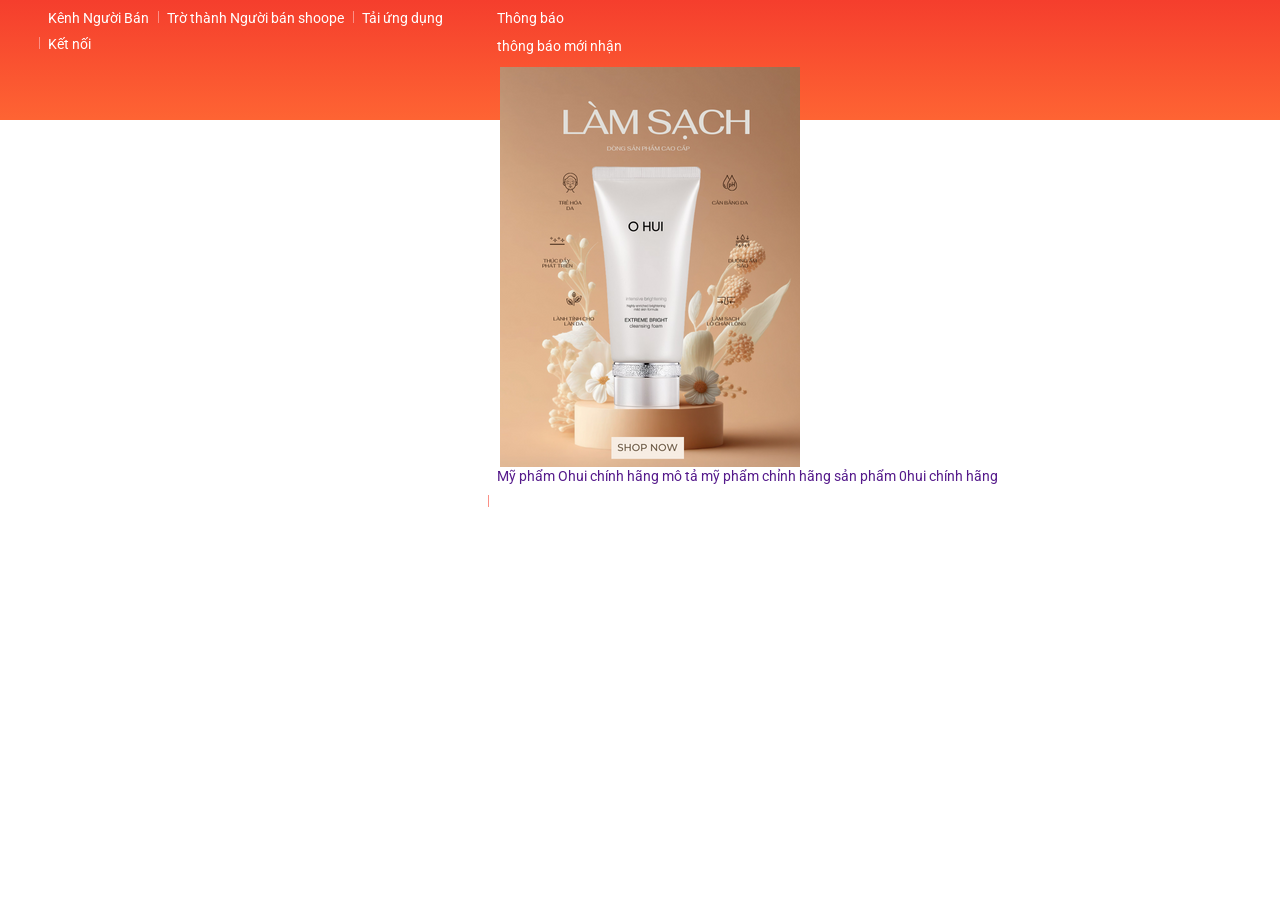
==== index.html @ ed61ae5f "first commit" ====
<!DOCTYPE html>
<html lang="en">

<head>
    <meta charset="UTF-8">
    <meta name="viewport" content="width=device-width, initial-scale=1.0">
    <title>Document</title>
    <link rel="stylesheet" href="./assets/css/reset.css">
    <link rel="stylesheet" href="./assets/css/main.css">
    <link rel="stylesheet" href="./assets/css/base.css">
    <link rel="preconnect" href="https://fonts.googleapis.com">
    <link rel="preconnect" href="https://fonts.gstatic.com" crossorigin>
    <link href="https://fonts.googleapis.com/css2?family=Roboto:wght@300;400;500;700&display=swap&subset=vietnamese"
        rel="stylesheet">

    <link rel="stylesheet" href="https://cdnjs.cloudflare.com/ajax/libs/font-awesome/7.0.1/css/all.min.css"
        integrity="sha512-2SwdPD6INVrV/lHTZbO2nodKhrnDdJK9/kg2XD1r9uGqPo1cUbujc+IYdlYdEErWNu69gVcYgdxlmVmzTWnetw=="
        crossorigin="anonymous" referrerpolicy="no-referrer" />
</head>

<body>
    <div class="app">
        <header class="header">
            <nav class="header__navbar">
                <div class="grid">
                    <ul class="header__navbar-list">
                        <li class="header__navbar-item "><a href="#" class="header__navbar-item-link
                            ">Kênh Người Bán</a></li>
                        <li class="header__navbar-item header__navbar-item--separate"><a href="#" class="header__navbar-item-link
                            ">Trờ thành Người bán shoope</a></li>
                        <li class="header__navbar-item header__navbar-item-has-qr header__navbar-item--separate">Tải ứng
                            dụng
                            <div class="header__qr">
                                <img src="./images/qr.png" alt="" class="header__qr-img">
                                <div class="header__qr-apps">
                                    <a href="" class="header__qr-link">
                                        <img src="https://deo.shopeemobile.com/shopee/shopee-pcmall-live-sg/assets/1fddd5ee3e2ead84.png"
                                            alt="">
                                    </a>
                                    <a href="" class="header__qr-link">
                                        <img src="https://deo.shopeemobile.com/shopee/shopee-pcmall-live-sg/assets/135555214a82d8e1.png"
                                            alt="">
                                    </a>
                                </div>
                            </div>
                        </li>
                        <li class="header__navbar-item header__navbar-item--separate"><span
                                class="header__navbar-title-no--pointer">Kết nối </span><a href="#"
                                class="header__navbar-icon-link"><i class="fa-brands fa-facebook"></i>
                            </a> <a href="#" class="header__navbar-icon-link"><i class="fa-brands fa-instagram"></i></a>
                        </li>
                    </ul>
                    <ul class="header__navbar-list">
                        <li class="header__navbar-item "><a href="#" class="header__navbar-item-link
                            "><i class="fa-regular fa-bell"></i>Thông báo
                                <div class="header__notify">
                                    <header class="header__notify-header">
                                        <h3>thông báo mới nhận</h3>
                                        <ul class="header__notify-list">
                                            <li class="header__notify-item">
                                                <a href="" class="header__notify-link">
                                                    <img src="./images/ohui.webp" alt="" class="header__notify-img">
                                                    <div class="header__nootify-info">
                                                        <span class="header__notify-name">Mỹ phẩm Ohui chính hãng</span>
                                                        <span class="header__notify-descrition">mô tả mỹ phẩm chỉnh hãng
                                                            sản phẩm 0hui chính hãng</span>
                                                    </div>
                                                </a>
                                            </li>
                                        </ul>
                                    </header>
                                </div>
                            </a></li>
                        <li class="header__navbar-item "><a href="#" class="header__navbar-item-link
                            "><i class="fa-regular fa-circle-question"></i>Hỗ trợ</a></li>
                        <li class="header__navbar-item "><a href="#" class="header__navbar-item-link
                            "><i class="fa-solid fa-globe"></i>Tiếng Việt</a></li>
                        <li class="header__navbar-item "><a href="#" class="header__navbar-item-link header__navbar-item-bold
                            ">Đăng kí</a></li>
                        <li class="header__navbar-item header__navbar-item--separate "><a href="#" class="header__navbar-item-link header__navbar-item-bold
                            ">Đăng nhập</a></li>

                    </ul>
                </div>
            </nav>
        </header>
        <div class="container"></div>
        <footer class="footer"></footer>
    </div>
</body>

</html>
---- assets/css/main.css ----
.header {
    height: 120px;
    background-image: linear-gradient(0, #fe6433, #f53e2d);
}
.header__navbar .grid {
    display: flex;
    justify-content: space-between;
}
.header__navbar-item {
    margin: 1.125rem 8px 0;
    position: relative;
}
.header__navbar-item,
.header__navbar-item-link {
    display: inline-block;
    font-size: 1.4rem;
    color: var(--white-color);
}
.header__navbar-icon-link .header__navbar-item .header__navbar-icon-link {
    display: flex;
    justify-content: center;
}
.header__navbar-item:hover,
.header__navbar-item-link:hover,
.header__navbar-icon-link {
    color: rgba(255, 255, 255, 0.7);
    cursor: pointer;
}
.header__navbar-item-bold {
    font-weight: 500;
}
.header__navbar-item--separate::after {
    content: '';
    display: block;
    position: absolute;
    width: 1px;
    height: 12px;
    background-color: #fb9086;
    top: 0px;
    left: -9px;
}

.header__navbar-item .fa-brands {
    color: var(--white-color);
    margin-left: 4px;
}
.header__navbar-title-no--pointer {
    cursor: text;
    color: #fff;
}
/* header qr code */
.header__qr {
    width: 186px;
    height: 242px;
    background-color: var(--white-color);
    position: absolute;
    left: 0;
    top: 108%;
    border-radius: 2px;
    display: none;
    margin-top: 18px;
    padding: 8px;
}
.header__navbar-item-has-qr:hover .header__qr {
    display: block;
}
.header__qr::before {
    position: absolute;
    width: 100%;
    left: 0;
    top: -21px;
    height: 20px;
    content: '';
    display: block;
}
.header__qr-img {
    width: 100%;
}
.header__qr-apps {
    display: flex;
    justify-content: space-between;
}
.header__qr-link:nth-child(1) {
    margin-left: 11px;
}
.header__qr-link:nth-child(2) {
    margin-right: 11px;
}
.header__qr-apps img {
    height: 20px;
    width: 70px;
}
---- assets/css/base.css ----
:root {
    --white-color: #fff;
    --back-color: #000;
    --text-color: #333;
}
* {
    box-sizing: border-box;
}
html {
    font-size: 62.5%;
    line-height: 1.6rem;
}
body {
    font-family: 'Roboto', 'Segoe UI', 'Helvetica Neue', Arial, 'Noto Sans', system-ui, sans-serif;
}

p {
    font-size: 1.5rem;
}
.grid {
    width: 1200px;
    max-width: 100%;
    margin: 0 auto;
}
.grid__full-width {
    width: 100%;
}
.grid__row {
    display: flex;
    flex-wrap: wrap;
}
ul {
    list-style-type: none;
}
a {
    text-decoration: none;
}
@keyframes fadeIn {
    from {
        opacity: 0;
    }
    to {
        opacity: 1;
    }
}
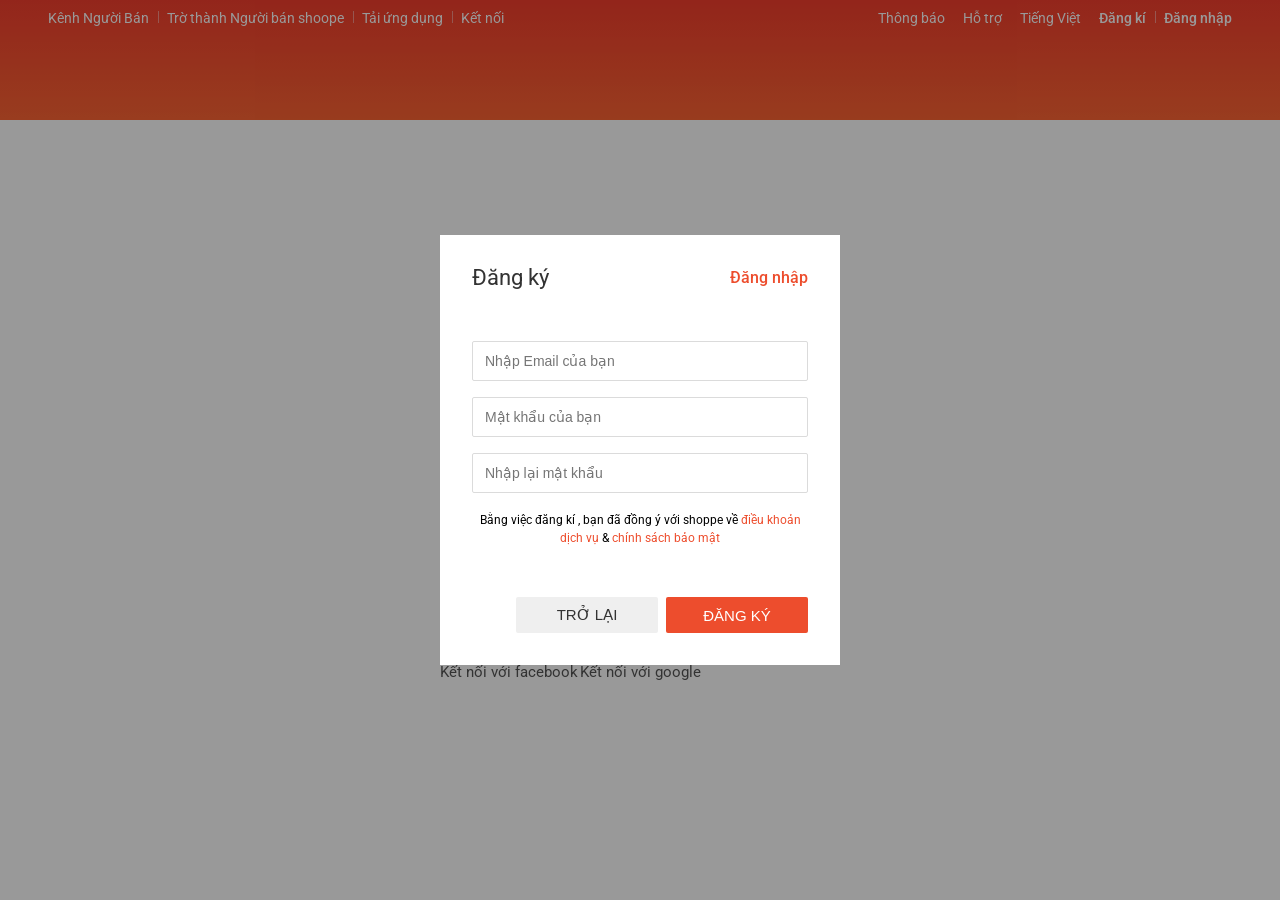
==== commit 04b24b9b: "Cập nhật form đăng ký và chỉnh lại giao diện" ====
--- a/index.html
+++ b/index.html
@@ -13,6 +13,9 @@
     <link href="https://fonts.googleapis.com/css2?family=Roboto:wght@300;400;500;700&display=swap&subset=vietnamese"
         rel="stylesheet">
 
+    <link rel="stylesheet" href="https://cdnjs.cloudflare.com/ajax/libs/font-awesome/7.0.1/css/all.min.css"
+        integrity="sha512-2SwdPD6INVrV/lHTZbO2nodKhrnDdJK9/kg2XD1r9uGqPo1cUbujc+IYdlYdEErWNu69gVcYgdxlmVmzTWnetw=="
+        crossorigin="anonymous" referrerpolicy="no-referrer" />
     <link rel="stylesheet" href="https://cdnjs.cloudflare.com/ajax/libs/font-awesome/7.0.1/css/all.min.css"
         integrity="sha512-2SwdPD6INVrV/lHTZbO2nodKhrnDdJK9/kg2XD1r9uGqPo1cUbujc+IYdlYdEErWNu69gVcYgdxlmVmzTWnetw=="
         crossorigin="anonymous" referrerpolicy="no-referrer" />
@@ -45,32 +48,79 @@
                             </div>
                         </li>
                         <li class="header__navbar-item header__navbar-item--separate"><span
-                                class="header__navbar-title-no--pointer">Kết nối </span><a href="#"
-                                class="header__navbar-icon-link"><i class="fa-brands fa-facebook"></i>
-                            </a> <a href="#" class="header__navbar-icon-link"><i class="fa-brands fa-instagram"></i></a>
+                                class="header__navbar-title-no--pointer">Kết nối </span>
+                            <a href="https://www.facebook.com/nam.duy.349611/" class="header__navbar-icon-link"
+                                target="_blank"><i class="fa-brands fa-facebook"></i></a>
+                            <a href="#" class="header__navbar-icon-link"><i class="fa-brands fa-instagram"></i></a>
                         </li>
                     </ul>
                     <ul class="header__navbar-list">
-                        <li class="header__navbar-item "><a href="#" class="header__navbar-item-link
+                        <li class="header__navbar-item header__navbar-item-clck header__navbar-item--has-notify"><a
+                                href="#" class="header__navbar-item-link
                             "><i class="fa-regular fa-bell"></i>Thông báo
                                 <div class="header__notify">
                                     <header class="header__notify-header">
                                         <h3>thông báo mới nhận</h3>
-                                        <ul class="header__notify-list">
-                                            <li class="header__notify-item">
-                                                <a href="" class="header__notify-link">
-                                                    <img src="./images/ohui.webp" alt="" class="header__notify-img">
-                                                    <div class="header__nootify-info">
-                                                        <span class="header__notify-name">Mỹ phẩm Ohui chính hãng</span>
-                                                        <span class="header__notify-descrition">mô tả mỹ phẩm chỉnh hãng
-                                                            sản phẩm 0hui chính hãng</span>
-                                                    </div>
-                                                </a>
-                                            </li>
-                                        </ul>
                                     </header>
+                                    <ul class="header__notify-list">
+                                        <li class="header__notify-item">
+                                            <a href="" class="header__notify-link">
+                                                <img src="./images/ohui.webp" alt="" class="header__notify-img">
+
+                                                <div class="header__notify-info">
+                                                    <span class="header__notify-name">xác thực chính hãng nguồn gốc các
+                                                        sản phẩm Ohui</span>
+                                                    <span class="header__notify-descrition">xác thực chính hãng nguồn
+                                                        gốc sản phẩm Ohui</span>
+                                                </div>
+                                            </a>
+                                        </li>
+                                        <li class="header__notify-item">
+                                            <a href="" class="header__notify-link">
+                                                <img src="https://muamuaonline.com/upload/deals/12622/images/0134-moc-khoa-rong-ma-vang-dragon.jpg"
+                                                    alt="" class="header__notify-img">
+
+                                                <div class="header__notify-info">
+                                                    <span class="header__notify-name">giao kiện hàng thành công
+                                                    </span>
+                                                    <span class="header__notify-descrition">móc khóa hình rồng mạ
+                                                        vàng</span>
+                                                </div>
+                                            </a>
+                                        </li>
+                                        <li class="header__notify-item">
+                                            <a href="" class="header__notify-link">
+                                                <img src="https://www.guardian.com.vn/media/catalog/product/cache/30b2b44eba57cd45fd3ef9287600968e/a/5/a57f2fd803994729abd7407b99b0bab747350a893a3edecd3e1c7e4088942eb8.jpeg"
+                                                    alt="" class="header__notify-img">
+
+                                                <div class="header__notify-info">
+                                                    <span class="header__notify-name">Sữa Tắm Hương Hoa Hồng Double Rich
+                                                        Eva'S Secret Body Shower 550G</span>
+                                                    <span class="header__notify-descrition">Phân loại: Hoa Hong
+                                                        550g</span>
+                                                </div>
+                                            </a>
+                                        </li>
+                                        <li class="header__notify-item">
+                                            <a href="" class="header__notify-link">
+                                                <img src="https://www.guardian.com.vn/media/catalog/product/cache/30b2b44eba57cd45fd3ef9287600968e/3/0/3019080.jpg"
+                                                    alt="" class="header__notify-img">
+
+                                                <div class="header__notify-info">
+                                                    <span class="header__notify-name">Sữa Tắm Bảo Vệ Khỏi Vi Khuẩn
+                                                        Lifebuoy Cám Gạo & Than Hoạt Tính 800Gr</span>
+                                                    <span class="header__notify-descrition">Phân loại: Cam Gao
+                                                        800g</span>
+                                                </div>
+                                            </a>
+                                        </li>
+                                    </ul>
+                                    <footer class="header__notify-footer">
+                                        <a href="" class="header__notify-footer-btn">Xem tất cả</a>
+                                    </footer>
                                 </div>
-                            </a></li>
+                            </a>
+                        </li>
                         <li class="header__navbar-item "><a href="#" class="header__navbar-item-link
                             "><i class="fa-regular fa-circle-question"></i>Hỗ trợ</a></li>
                         <li class="header__navbar-item "><a href="#" class="header__navbar-item-link
@@ -87,6 +137,48 @@
         <div class="container"></div>
         <footer class="footer"></footer>
     </div>
+    <!-- modal layout -->
+    <div class="modal">
+        <div class="modal__overlay"></div>
+        <div class="modal__body">
+            <!-- Authen form -->
+            <div class="auth-form">
+                <div class="auth-form__container">
+                    <div class="auth-form__header">
+                        <h3 class="auth-form__heading">Đăng ký</h3>
+                        <span class="auth-form__swith-btn">Đăng nhập</span>
+                    </div>
+                    <div class="auth-form__form">
+                        <div class="auth-form__group">
+                            <input type="text" class="auth-form__input" placeholder="Nhập Email của bạn">
+                        </div>
+                        <div class="auth-form__group">
+                            <input type="text" class="auth-form__input" placeholder="Mật khẩu của bạn">
+                        </div>
+                        <div class="auth-form__group">
+                            <input type="text" class="auth-form__input" placeholder="Nhập lại mật khẩu">
+                        </div>
+                    </div>
+                    <div class="auth-form__aside">
+                        <p class="auth-form__policy-text"> Bằng việc đăng kí , bạn đã đồng ý với shoppe về <a href=""
+                                class="auth-form__text-link">điều khoản dịch vụ </a> & <a href=""
+                                class="auth-form__text-link">chính sách bảo mật</a>
+                        <p>
+                    </div>
+                    <div class="auth-form__controls">
+                        <button class="btn auth-form__controls-back">TRỞ LẠI</button>
+                        <button class="btn btn--primary btn--disableb">ĐĂNG KÝ</button>
+                    </div>
+                </div>
+                <div class="auth-form__socials">
+                    <a href="" class="btn btn--with-icon">
+                        <i class="fa-brands fa-square-facebook"></i> Kết nối với
+                        facebook</a>
+                    <a href="" class="btn btn--with-icon"><i class="fa-brands fa-google"></i> Kết nối với google</a>
+                </div>
+            </div>
+        </div>
+    </div>
 </body>
 
 </html>
--- a/assets/css/main.css
+++ b/assets/css/main.css
@@ -60,6 +60,7 @@
     display: none;
     margin-top: 18px;
     padding: 8px;
+    animation: fadeIn ease-in 0.3s;
 }
 .header__navbar-item-has-qr:hover .header__qr {
     display: block;
@@ -90,3 +91,178 @@
     height: 20px;
     width: 70px;
 }
+/* header notification */
+.header__notify {
+    position: absolute;
+    top: 128%;
+    right: 0;
+    width: 404px;
+    background-color: var(--white-color);
+    border: 1px solid #d3d3d3;
+    transform-origin: right top;
+    display: none;
+    animation: headerNotifyGrow ease-in 0.2s;
+    margin-top: 8px;
+}
+.header__notify::before {
+    content: '';
+    border: 20px solid;
+    border-color: transparent transparent #fff transparent;
+    position: absolute;
+    right: 12px;
+    top: -30px;
+}
+.header__notify::after {
+    content: '';
+    position: absolute;
+    top: -16px;
+    left: 0;
+    width: 100%;
+    height: 20px;
+    background: transparent;
+}
+.header__navbar-item--has-notify:hover .header__notify {
+    display: block;
+}
+
+@keyframes headerNotifyGrow {
+    from {
+        opacity: 0;
+        transform: scale(0);
+    }
+    to {
+        opacity: 1;
+        transform: scale(1);
+    }
+}
+
+.header__notify-header {
+    cursor: default;
+    user-select: none;
+    height: 40px;
+    background-color: var(--white-color);
+}
+.header__notify-header h3 {
+    color: #999;
+    font-weight: 400;
+    font-size: 1.4rem;
+    line-height: 40px;
+    margin-left: 12px;
+    align-items: center;
+}
+.header__notify-list {
+    margin-top: -30px;
+    padding-left: 0;
+}
+.header__notify-item {
+    margin: 0; /* was: 10px */
+    padding: 0; /* was: 10px */
+}
+.header__notify-item:hover .header__notify-link {
+    background: #f7f7f7; /* (hoặc blue nếu bạn muốn test) */
+}
+.header__notify-link {
+    display: flex;
+    align-items: center; /* căn giữa dọc */
+    gap: 12px; /* thay cho margin-left của info */
+    padding: 10px 12px; /* spacing vào trong */
+    text-decoration: none;
+}
+/* Khi rê vào mục có notify → mở khung notify */
+.header__navbar-item--has-notify:hover .header__notify {
+    display: block;
+}
+
+.header__notify-img {
+    width: 48px;
+    height: 48px;
+    object-fit: cover;
+    display: block;
+    border-radius: 2px;
+}
+
+.header__notify-info {
+    margin-left: 12px;
+}
+.header__notify-name {
+    display: block;
+    font-size: 1.4rem;
+    color: var(--text-color);
+    font-weight: 400;
+}
+.header__notify-descrition {
+    padding-top: 12px;
+    display: block;
+    font-size: 1.2rem;
+    color: #756f8e;
+}
+.header__notify-footer {
+    display: flex;
+}
+.header__notify-footer-btn {
+    color: var(--text-color);
+    padding: 16px 0;
+    font-size: 1.4rem;
+    font-weight: 400;
+    width: 100%;
+    text-align: center;
+}
+/* authen form */
+
+.auth-form__container {
+    padding: 32px;
+}
+.auth-form__header {
+    display: flex;
+    justify-content: space-between;
+    align-items: center;
+}
+.auth-form__heading {
+    font-size: 2.2rem;
+    font-weight: 400;
+    color: var(--text-color);
+}
+.auth-form__swith-btn {
+    color: var(--primary-color);
+    font-weight: 500;
+    font-size: 1.6rem;
+    cursor: pointer;
+}
+.auth-form__form {
+    margin-top: 36px;
+}
+.auth-form__input {
+    width: 100%;
+    height: 40px;
+    margin-top: 16px;
+    padding: 0 12px;
+    font-size: 1.4rem;
+    border: 1px solid var(--border-color);
+    border-radius: 2px;
+    outline: none;
+}
+.auth-form__input:focus {
+    border-color: #777;
+}
+.auth-form__aside {
+    margin-top: 18px;
+}
+.auth-form__policy-text {
+    font-size: 1.2rem;
+    line-height: 1.8rem;
+
+    text-align: center;
+}
+.auth-form__text-link {
+    color: var(--primary-color);
+}
+.auth-form__controls {
+    margin-top: 50px;
+    display: flex;
+    justify-content: flex-end;
+}
+.auth-form__controls-back {
+    margin-right: 8px;
+}
+.auth-form__socials {
+}
--- a/assets/css/base.css
+++ b/assets/css/base.css
@@ -2,6 +2,8 @@
     --white-color: #fff;
     --back-color: #000;
     --text-color: #333;
+    --primary-color: #ed4d2d;
+    --border-color: #dbdbdb;
 }
 * {
     box-sizing: border-box;
@@ -43,3 +45,58 @@
         opacity: 1;
     }
 }
+@keyframes fadeSlide {
+    from {
+        opacity: 0;
+        transform: translateY(-10px);
+    }
+    to {
+        opacity: 1;
+        transform: translateY(0);
+    }
+}
+.modal {
+    position: fixed;
+    top: 0;
+    right: 0;
+    bottom: 0;
+    left: 0;
+    display: flex;
+}
+.modal__overlay {
+    position: absolute;
+    width: 100%;
+    width: 100%;
+    height: 100%;
+    background-color: rgba(0, 0, 0, 0.4);
+    z-index: 1;
+}
+.modal__body {
+    width: 400px;
+    height: 430px;
+    z-index: 2;
+    background-color: var(--white-color);
+    position: relative;
+    margin: auto;
+}
+/* buton style */
+.btn {
+    min-width: 142px;
+    min-height: 36px;
+    border: none;
+    border-radius: 2px;
+    font-size: 1.5rem;
+    padding: 0;
+    outline: none;
+    cursor: pointer;
+    color: var(--text-color);
+}
+.btn:hover {
+    background-color: rgba(0, 0, 0, 0.08);
+}
+.btn.btn--primary {
+    color: var(--white-color);
+    background-color: var(--primary-color);
+}
+.btn.btn--disableb:hover {
+}
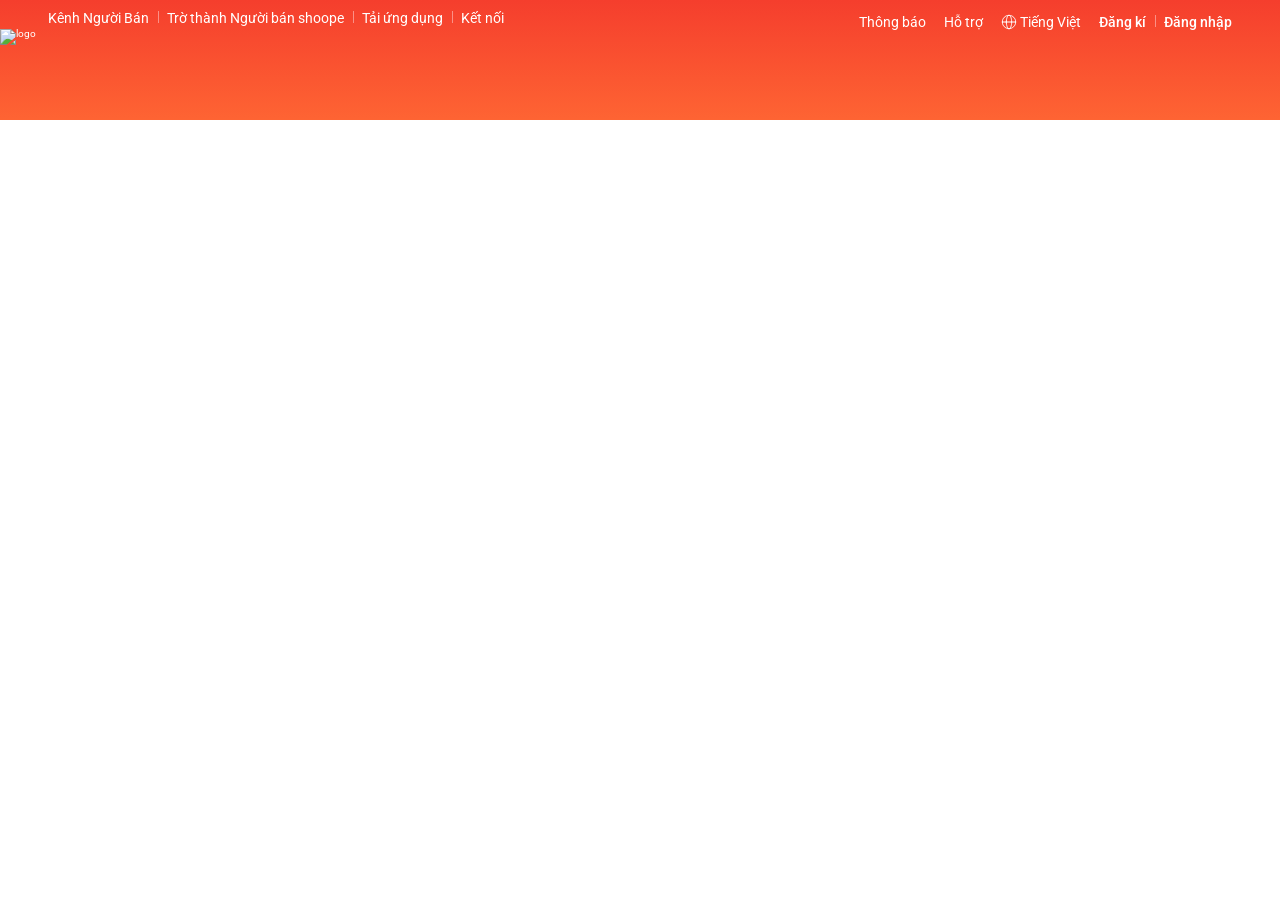
==== commit 9db68edc: "sửa đổi lần thứ 2" ====
--- a/index.html
+++ b/index.html
@@ -123,8 +123,19 @@
                         </li>
                         <li class="header__navbar-item "><a href="#" class="header__navbar-item-link
                             "><i class="fa-regular fa-circle-question"></i>Hỗ trợ</a></li>
-                        <li class="header__navbar-item "><a href="#" class="header__navbar-item-link
-                            "><i class="fa-solid fa-globe"></i>Tiếng Việt</a></li>
+                        <li class="header__navbar-item "><a href="#" class="header__navbar-item-link">
+                                <svg width="16" height="16" viewBox="0 0 16 16" fill="none"
+                                    xmlns="http://www.w3.org/2000/svg">
+                                    <path
+                                        d="M8.00065 14.6667C11.6825 14.6667 14.6673 11.6819 14.6673 8.00004C14.6673 4.31814 11.6825 1.33337 8.00065 1.33337C4.31875 1.33337 1.33398 4.31814 1.33398 8.00004C1.33398 11.6819 4.31875 14.6667 8.00065 14.6667Z"
+                                        stroke="currentColor" stroke-linecap="round" stroke-linejoin="round"></path>
+                                    <path
+                                        d="M5.33464 8.00004C5.33464 11.6819 6.52854 14.6667 8.0013 14.6667C9.47406 14.6667 10.668 11.6819 10.668 8.00004C10.668 4.31814 9.47406 1.33337 8.0013 1.33337C6.52854 1.33337 5.33464 4.31814 5.33464 8.00004Z"
+                                        stroke="currentColor" stroke-linecap="round" stroke-linejoin="round"></path>
+                                    <path d="M1.33398 8H14.6673" stroke="currentColor" stroke-linecap="round"
+                                        stroke-linejoin="round"></path>
+                                </svg>
+                                Tiếng Việt</a></li>
                         <li class="header__navbar-item "><a href="#" class="header__navbar-item-link header__navbar-item-bold
                             ">Đăng kí</a></li>
                         <li class="header__navbar-item header__navbar-item--separate "><a href="#" class="header__navbar-item-link header__navbar-item-bold
@@ -133,16 +144,27 @@
                     </ul>
                 </div>
             </nav>
+            <div class="header-with-search">
+                <div class="header__logo">
+                    <img src="https://freelogopng.com/images/all_img/1656181621shopee-logo-white.png" alt="logo"
+                        class="header__logo-img">
+
+                </div>
+                <div class="header__search">
+
+                </div>
+                <div class="header__cart"></div>
+            </div>
         </header>
         <div class="container"></div>
         <footer class="footer"></footer>
     </div>
     <!-- modal layout -->
-    <div class="modal">
+    <!-- <div class="modal">
         <div class="modal__overlay"></div>
-        <div class="modal__body">
-            <!-- Authen form -->
-            <div class="auth-form">
+        <div class="modal__body"> -->
+    <!-- Register form -->
+    <!-- <div class="auth-form">
                 <div class="auth-form__container">
                     <div class="auth-form__header">
                         <h3 class="auth-form__heading">Đăng ký</h3>
@@ -166,19 +188,62 @@
                         <p>
                     </div>
                     <div class="auth-form__controls">
-                        <button class="btn auth-form__controls-back">TRỞ LẠI</button>
-                        <button class="btn btn--primary btn--disableb">ĐĂNG KÝ</button>
+                        <button class="btn btn--size-s auth-form__controls-back btn--normal">TRỞ LẠI</button>
+                        <button class="btn btn-size-s btn--primary btn--disableb">ĐĂNG KÝ</button>
                     </div>
                 </div>
                 <div class="auth-form__socials">
-                    <a href="" class="btn btn--with-icon">
-                        <i class="fa-brands fa-square-facebook"></i> Kết nối với
-                        facebook</a>
-                    <a href="" class="btn btn--with-icon"><i class="fa-brands fa-google"></i> Kết nối với google</a>
-                </div>
-            </div>
-        </div>
-    </div>
+                    <a href="" class="auth-form__socials--facebook btn btn--with-icon">
+                        <i class="auth-form-socials-icon fa-brands fa-square-facebook"></i><span
+                            class="auth-form__socials-title">
+                            Facebook</span></a>
+                    <a href="" class="auth-form__socials--google btn btn--with-icon"><i
+                            class="auth-form-socials-icon fa-brands fa-google"></i> <span
+                            class="auth-form__socials-title">Google</span></a>
+                </div>
+            </div> -->
+    <!-- login form -->
+    <!-- <div class="auth-form">
+                <div class="auth-form__container">
+                    <div class="auth-form__header">
+                        <h3 class="auth-form__heading">Đăng nhập</h3>
+                        <span class="auth-form__swith-btn">Đăng ký</span>
+                    </div>
+                    <div class="auth-form__form">
+                        <div class="auth-form__group">
+                            <input type="text" class="auth-form__input" placeholder="Nhập Email của bạn">
+                        </div>
+                        <div class="auth-form__group">
+                            <input type="text" class="auth-form__input" placeholder="Mật khẩu của bạn">
+                        </div>
+                    </div>
+                    <div class="auth-form__aside">
+                        <div class="auth-form__help">
+                            <a href="" class="auth-form__help-link auth-form__help-forgot">Quên mật khẩu</a>
+                            <span class="auth-form__help-sparatate"></span>
+                            <a href="" class="auth-form__help-link">Cần trợ giúp ?</a>
+                        </div>
+                    </div>
+                    <div class="auth-form__controls">
+                        <button class="btn btn--size-s auth-form__controls-back btn--normal">TRỞ LẠI</button>
+                        <button class="btn btn-size-s btn--primary btn--disableb">ĐĂNG NHẬP</button>
+                    </div>
+                </div>
+                <div class="auth-form__socials">
+                    <a href="" class="auth-form__socials--sms btn btn--with-icon">
+                        <i class="fa-solid fa-comment-sms"></i><span class="auth-form__socials-title">
+                            SMS</span></a>
+                    <a href="" class="auth-form__socials--facebook btn btn--with-icon">
+                        <i class="auth-form-socials-icon fa-brands fa-facebook"></i><span
+                            class="auth-form__socials-title">
+                            Facebook</span></a>
+                    <a href="" class="auth-form__socials--google btn btn--with-icon"><i
+                            class="auth-form-socials-icon fa-brands fa-google"></i> <span
+                            class="auth-form__socials-title">Google</span></a>
+                </div>
+            </div> -->
+    <!-- </div>
+    </div> -->
 </body>
 
 </html>
--- a/assets/css/main.css
+++ b/assets/css/main.css
@@ -1,6 +1,9 @@
 .header {
     height: 120px;
     background-image: linear-gradient(0, #fe6433, #f53e2d);
+}
+.header__navbar-item-link svg {
+    transform: translateY(3px);
 }
 .header__navbar .grid {
     display: flex;
@@ -39,11 +42,11 @@
     top: 0px;
     left: -9px;
 }
-
-.header__navbar-item .fa-brands {
+.header__navbar-item-li .header__navbar-item .fa-brands {
     color: var(--white-color);
     margin-left: 4px;
 }
+
 .header__navbar-title-no--pointer {
     cursor: text;
     color: #fff;
@@ -216,6 +219,7 @@
     display: flex;
     justify-content: space-between;
     align-items: center;
+    padding: 0 12px;
 }
 .auth-form__heading {
     font-size: 2.2rem;
@@ -231,6 +235,9 @@
 .auth-form__form {
     margin-top: 36px;
 }
+.auth-form {
+    overflow: hidden;
+}
 .auth-form__input {
     width: 100%;
     height: 40px;
@@ -265,4 +272,57 @@
     margin-right: 8px;
 }
 .auth-form__socials {
-}
+    background-color: #f5f5f5;
+    padding: 12px 16px;
+    display: flex;
+    align-items: center;
+    gap: 12px;
+    justify-content: flex-start;
+}
+.auth-form-socials-icon {
+    font-size: 1.4rem;
+    margin-left: 5px;
+}
+.auth-form__socials--facebook .auth-form-socials-icon {
+    color: var(--white-color);
+}
+.auth-form__socials--facebook {
+    background-color: #3a5a98;
+    color: #fff !important;
+}
+.auth-form__socials--sms {
+    background-color: #12a50e;
+    color: var(--white-color) !important;
+}
+.auth-form__socials-title {
+    margin: 0 36px;
+}
+.auth-form__socials--google {
+    color: #666;
+    background-color: var(--white-color);
+}
+.auth-form__help {
+    display: flex;
+    justify-content: flex-end;
+}
+.auth-form__help-link {
+    font-size: 1.4rem;
+}
+.auth-form__help-sparatate {
+    display: block;
+    height: 22px;
+    margin: -4px 16px 0;
+    border-left: 1px solid var(--border-color);
+}
+.auth-form__help-link {
+    color: #939393;
+}
+.auth-form__help-forgot {
+    color: var(--primary-color);
+    font-weight: 400;
+}
+.header__logo-img {
+    width: 150px;
+    height: 50px;
+    color: var(--white-color);
+}
--- a/assets/css/base.css
+++ b/assets/css/base.css
@@ -55,6 +55,14 @@
         transform: translateY(0);
     }
 }
+@keyframes growth {
+    from {
+        transform: scale(var(--growth-form));
+    }
+    to {
+        transform: scale(var(--growth-to));
+    }
+}
 .modal {
     position: fixed;
     top: 0;
@@ -66,18 +74,22 @@
 .modal__overlay {
     position: absolute;
     width: 100%;
-    width: 100%;
     height: 100%;
     background-color: rgba(0, 0, 0, 0.4);
     z-index: 1;
+    animation: fadeIn linear 0.1s;
 }
 .modal__body {
-    width: 400px;
+    --growth-form: 0.7;
+    --growth-to: 1;
+    width: 500px;
     height: 430px;
     z-index: 2;
     background-color: var(--white-color);
     position: relative;
     margin: auto;
+    border-radius: 2px;
+    animation: growth linear 0.1s;
 }
 /* buton style */
 .btn {
@@ -86,17 +98,24 @@
     border: none;
     border-radius: 2px;
     font-size: 1.5rem;
-    padding: 0;
+    padding: 0 8px;
     outline: none;
     cursor: pointer;
     color: var(--text-color);
+    display: flex;
+    justify-content: center;
+    align-items: center;
 }
-.btn:hover {
-    background-color: rgba(0, 0, 0, 0.08);
+.btn.btn--normal:hover {
+    background-color: rgba(0, 0, 0, 0.07);
 }
 .btn.btn--primary {
     color: var(--white-color);
     background-color: var(--primary-color);
 }
-.btn.btn--disableb:hover {
+
+.btn.btn--size-s {
+    height: 32px;
+    font-size: 1.2rem;
+    padding: 0 8px;
 }
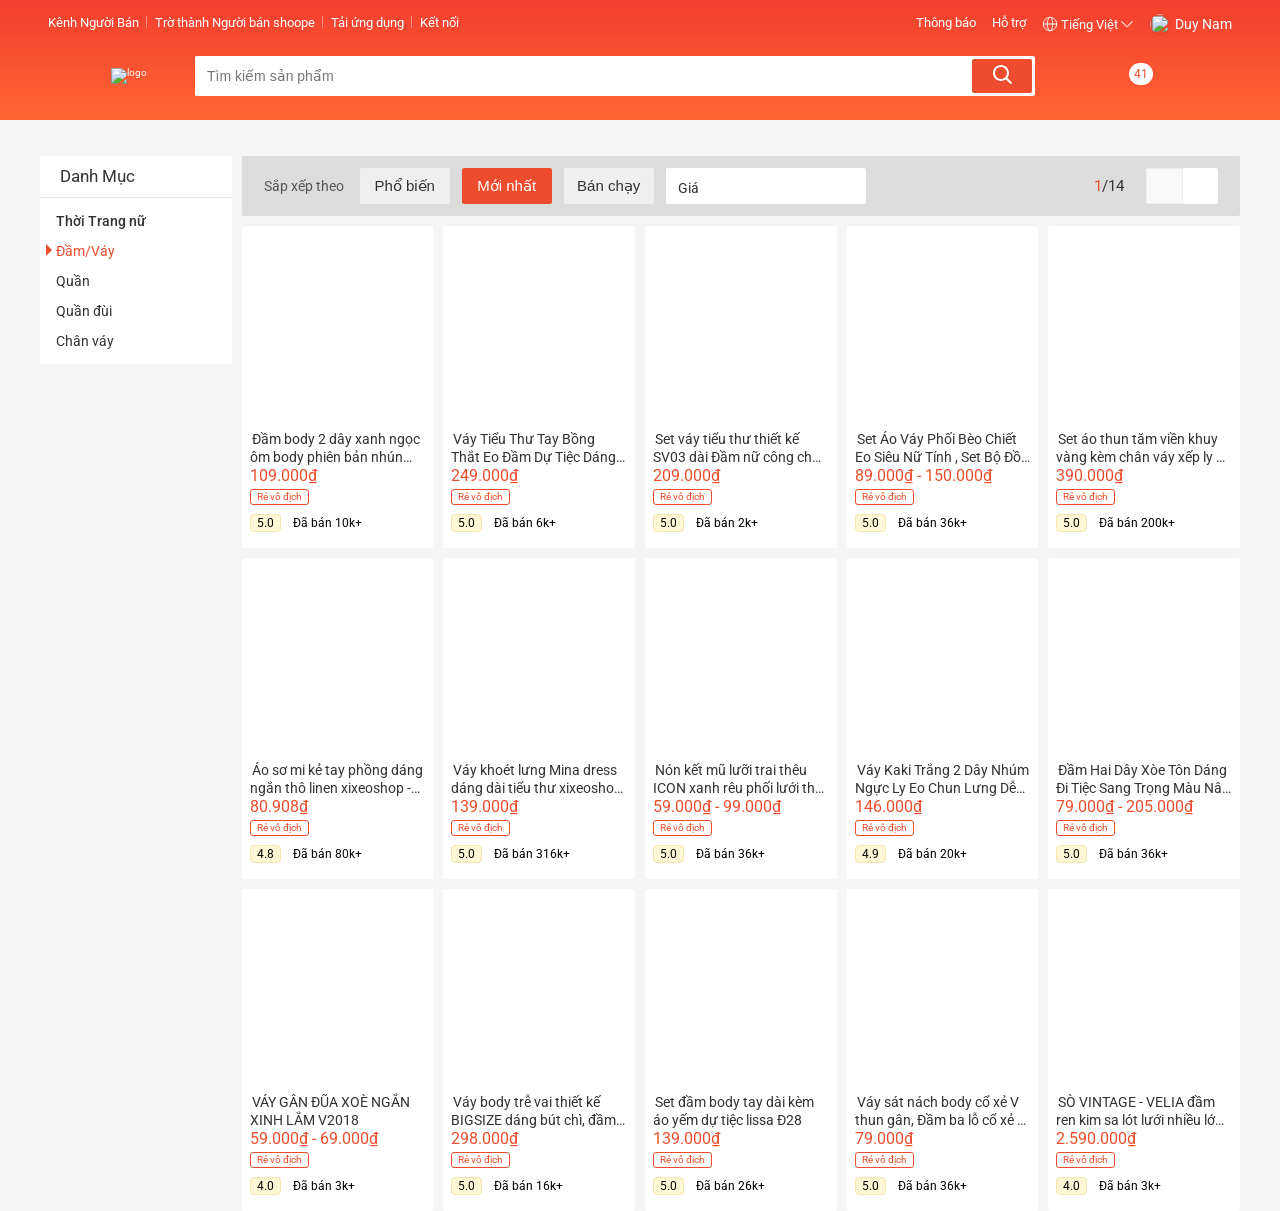
==== commit 83515bbc: "hoàn thiện pro" ====
--- a/index.html
+++ b/index.html
@@ -24,8 +24,9 @@
 <body>
     <div class="app">
         <header class="header">
-            <nav class="header__navbar">
-                <div class="grid">
+            <div class="grid">
+                <nav class="header__navbar">
+
                     <ul class="header__navbar-list">
                         <li class="header__navbar-item "><a href="#" class="header__navbar-item-link
                             ">Kênh Người Bán</a></li>
@@ -135,15 +136,43 @@
                                     <path d="M1.33398 8H14.6673" stroke="currentColor" stroke-linecap="round"
                                         stroke-linejoin="round"></path>
                                 </svg>
-                                Tiếng Việt</a></li>
-                        <li class="header__navbar-item "><a href="#" class="header__navbar-item-link header__navbar-item-bold
+                                Tiếng Việt <svg class="header__navbar-item-language" viewBox="0 0 12 12" fill="none"
+                                    width="12" height="12" color="currentColor">
+                                    <path fill-rule="evenodd" clip-rule="evenodd"
+                                        d="M6 8.146L11.146 3l.707.707-5.146 5.147a1 1 0 01-1.414 0L.146 3.707.854 3 6 8.146z"
+                                        fill="currentColor">
+                                    </path>
+                                </svg>
+                                <div class="header__navbar-notify-languages">
+                                    <ul class="header__navbar-notify-list">
+                                        <li class="header__navbar-notify-language">Tiếng Việt</li>
+                                        <li class="header__navbar-notify-language">English</li>
+                                    </ul>
+                                </div>
+                            </a></li>
+                        <!-- <li class="header__navbar-item "><a href="#" class="header__navbar-item-link header__navbar-item-bold header__navbar_icon-focus
                             ">Đăng kí</a></li>
                         <li class="header__navbar-item header__navbar-item--separate "><a href="#" class="header__navbar-item-link header__navbar-item-bold
-                            ">Đăng nhập</a></li>
-
+                            ">Đăng nhập</a></li> -->
+                        <li class="header__navbar-item header__navbar-user">
+                            <img src="https://scontent.fhan6-1.fna.fbcdn.net/v/t39.30808-1/502945701_725769663241470_6480156132719301970_n.jpg?stp=cp0_dst-jpg_s40x40_tt6&_nc_cat=102&ccb=1-7&_nc_sid=1d2534&_nc_eui2=AeG0YrFZrFtAw2nZfOUC5bRxQQKIJ9GhNy9BAogn0aE3L60B2b-P_IIf7ppwLEcctBKM51nodaNY_I_OEZLfiV1S&_nc_ohc=6Iw--0zZcLcQ7kNvwHkt8K9&_nc_oc=AdlYAdxkKcL-yahnWmtcNVupGMZYE-ZOSm4Xxh7w1tIsAej0w7XOWzl0Zb5IpAsR_EI&_nc_zt=24&_nc_ht=scontent.fhan6-1.fna&_nc_gid=MWErKF6TVJV45w1WNYCajw&oh=00_AfcYZL9vZ0MSSXnCi_RwFosIClGqfhVajLpRnZJi6ZR_zQ&oe=690A94A6"
+                                alt="" class="header__navbar-user-img">
+                            <span class="header__navbar-user-name">Duy Nam</span>
+                            <ul class="header__navbar-user-menu">
+                                <li class="header__navbar-user-item">
+                                    <a href="">Tài khoản của tôi</a>
+                                </li>
+                                <li class="header__navbar-user-item">
+                                    <a href="">Đơn mua </a>
+                                </li>
+                                <li class="header__navbar-user-item">
+                                    <a href="">Đăng xuất</a>
+                                </li>
+                            </ul>
+                        </li>
                     </ul>
-                </div>
-            </nav>
+                </nav>
+            </div>
             <div class="header-with-search">
                 <div class="header__logo">
                     <img src="https://freelogopng.com/images/all_img/1656181621shopee-logo-white.png" alt="logo"
@@ -151,12 +180,513 @@
 
                 </div>
                 <div class="header__search">
-
+                    <div class="header__search-input-wrap">
+                        <input type="text" class="header__search-input" placeholder="Tìm kiếm sản phẩm">
+                        <div class="header__search-history">
+
+                            <ul class="header__search-history-list">
+                                <li class="header__search-history-item">
+                                    <a href="">Kem dưỡng da</a>
+                                </li>
+                                <li class="header__search-history-item">
+                                    <a href="">Kem trị mụn</a>
+                                </li>
+                                <li class="header__search-history-item">
+                                    <a href="">Dầu gội đầu</a>
+                                </li>
+                                <li class="header__search-history-item">
+                                    <a href="">Sữa tắm</a>
+                                </li>
+                            </ul>
+                        </div>
+                    </div>
+                    <!-- <div class="header__search-select">
+                        <span class="header__search-select-label"> Trong shop </span>
+                        <i class="header__search-select-icon fa-solid fa-chevron-down"></i>
+                    </div> -->
+                    <button class="header__search-btn">
+                        <svg height="19" viewBox="0 0 19 19" width="19" class="shopee-svg-icon">
+                            <g fill-rule="evenodd" stroke="none" stroke-width="1">
+                                <g transform="translate(-1016 -32)">
+                                    <g>
+                                        <g transform="translate(405 21)">
+                                            <g transform="translate(611 11)">
+                                                <path
+                                                    d="m8 16c4.418278 0 8-3.581722 8-8s-3.581722-8-8-8-8 3.581722-8 8 3.581722 8 8 8zm0-2c-3.3137085 0-6-2.6862915-6-6s2.6862915-6 6-6 6 2.6862915 6 6-2.6862915 6-6 6z">
+                                                </path>
+                                                <path
+                                                    d="m12.2972351 13.7114222 4.9799555 4.919354c.3929077.3881263 1.0260608.3842503 1.4141871-.0086574.3881263-.3929076.3842503-1.0260607-.0086574-1.414187l-4.9799554-4.919354c-.3929077-.3881263-1.0260608-.3842503-1.4141871.0086573-.3881263.3929077-.3842503 1.0260608.0086573 1.4141871z">
+                                                </path>
+                                            </g>
+                                        </g>
+                                    </g>
+                                </g>
+                            </g>
+                        </svg>
+                    </button>
                 </div>
-                <div class="header__cart"></div>
+                <div class="header__cart">
+                    <div class="header__cart-wrap">
+                        <i class="header__cart-icon fa-solid fa-cart-shopping"></i>
+                        <span class="header__cart-badge">41</span>
+                        <div class="header__cart-list">
+                            <h4 class="header__cart-heading">sản phẩm mới thêm</h4>
+                            <ul class="header__cart-list-item">
+                                <li class="header__cart-item">
+                                    <img src="https://down-vn.img.susercontent.com/file/vn-11134207-820l4-mfi0p73ulsztda@resize_w450_nl.webp"
+                                        alt="" class="header__cart-img">
+                                    <div class="header__cart-item-info">
+                                        <div class="header__cart-item-head">
+                                            <h5 class="header__cart-item-name"> inline badge
+                                                Bộ sản phẩm Khoảnh khắc tự nhiên (Phyto Eye Cream 15ml + Phyto Oxygen
+                                                Cream
+                                                50ml + Guasha)</h5>
+                                            <div class="header__Cart-item-price-wrap">
+                                                <span class="header__cart-item-price">2.000.000</span>
+                                                <span class="header__cart-item-mutiply">₫</span>
+                                            </div>
+                                        </div>
+                                        <!-- <div class="header__cart-item-body">
+                                            <span class="header__cart-item-desc">phân loai : Bạc</span>
+                                            <span class="header__cart-item-remove">Xóa</span>
+                                        </div> -->
+                                    </div>
+                                </li>
+                                <li class="header__cart-item">
+                                    <img src="https://down-vn.img.susercontent.com/file/vn-11134207-820l4-mfyv1pa1xxcc47.webp"
+                                        alt="" class="header__cart-img">
+                                    <div class="header__cart-item-info">
+                                        <div class="header__cart-item-head">
+                                            <h5 class="header__cart-item-name">Dầu gội thảo dược Bưởi Bồ kết thuần chay
+                                                Giọt Lành 500ml
+                                            </h5>
+                                            <div class="header__Cart-item-price-wrap">
+                                                <span class="header__cart-item-price">500.000</span>
+                                                <span class="header__cart-item-mutiply">₫</span>
+                                            </div>
+                                        </div>
+                                    </div>
+                                </li>
+                                <li class="header__cart-item">
+                                    <img src="https://down-vn.img.susercontent.com/file/vn-11134207-7ras8-mdd0qdwcj6fw56.webp"
+                                        alt="" class="header__cart-img">
+                                    <div class="header__cart-item-info">
+                                        <div class="header__cart-item-head">
+                                            <h5 class="header__cart-item-name">Combo chăm sóc da CONAPIDIL dưỡng ẩm và
+                                                làm sạch sâu mỗi ngày Pharmesthetic</h5>
+                                            <div class="header__Cart-item-price-wrap">
+                                                <span class="header__cart-item-price">3.931.000</span>
+                                                <span class="header__cart-item-mutiply">₫</span>
+                                            </div>
+                                        </div>
+                                    </div>
+                                </li>
+                                <li class="header__cart-item">
+                                    <img src="https://down-vn.img.susercontent.com/file/vn-11134207-7ras8-m3qoa3w344os22.webp"
+                                        alt="" class="header__cart-img">
+                                    <div class="header__cart-item-info">
+                                        <div class="header__cart-item-head">
+                                            <h5 class="header__cart-item-name">Váy trễ vai tơ in nơ Cassie dress</h5>
+                                            <div class="header__Cart-item-price-wrap">
+                                                <span class="header__cart-item-price">1.000.000</span>
+                                                <span class="header__cart-item-mutiply">₫</span>
+                                            </div>
+                                        </div>
+                                    </div>
+                                </li>
+                                <li class="header__cart-item">
+                                    <img src="https://down-vn.img.susercontent.com/file/vn-11134207-7ras8-mbyynelmxu2a13.webp"
+                                        alt="" class="header__cart-img">
+                                    <div class="header__cart-item-info">
+                                        <div class="header__cart-item-head">
+                                            <h5 class="header__cart-item-name">Tủ lạnh 2 cánh Aqua 130 lít
+                                            </h5>
+                                            <div class="header__Cart-item-price-wrap">
+                                                <span class="header__cart-item-price">8.000.000</span>
+                                                <span class="header__cart-item-mutiply">₫</span>
+                                            </div>
+                                        </div>
+                                    </div>
+                                </li>
+                            </ul>
+                            <div class="btn-group">
+                                <span class="btn-heading">46 Thêm Hàng Vào Giỏ</span>
+                                <button class="btn btn--primary">Xem giỏ hàng</button>
+                            </div>
+                        </div>
+                    </div>
+                </div>
             </div>
         </header>
-        <div class="container"></div>
+        <div class="container">
+            <div class="grid">
+                <div class="grid__row app__content">
+                    <div class="grid__column-2">
+                        <nav class="category">
+                            <h3 class="category__heading">
+                                <i class="category__heading-icon fa-solid fa-list">
+                                </i> Danh
+                                Mục
+                            </h3>
+                            <ul class="category-list">
+                                <li class="category-item item_head">
+                                    <a href="" class="category-item__link">Thời Trang nữ</a>
+                                </li>
+                                <li class="category-item category-item--active">
+                                    <a href="" class="category-item__link">Đầm/Váy</a>
+                                </li>
+                                <li class="category-item">
+                                    <a href="" class="category-item__link">Quần</a>
+                                </li>
+                                <li class="category-item">
+                                    <a href="" class="category-item__link">Quần đùi</a>
+                                </li>
+                                <li class="category-item">
+                                    <a href="" class="category-item__link">Chân váy</a>
+                                </li>
+                            </ul>
+                        </nav>
+                    </div>
+                    <div class="grid__column-10">
+                        <div class="home-filter">
+                            <span class="home-filter__label">Sắp xếp theo</span>
+                            <button class="home-filter__btn btn">Phổ biến</button>
+                            <button class="home-filter__btn btn btn--primary">Mới nhất</button>
+                            <button class="home-filter__btn btn">Bán chạy</button>
+                            <div class="select-input">
+                                <span class="select-input__label">Giá</span>
+                                <i class="select-input__icon fas fa-angle-down"></i>
+                                <ul class="select-input__list">
+                                    <li class="select-input__item">
+                                        <a href="" class="select-input__link">Giá : Thấp đến cao</a>
+                                    </li>
+                                    <li class="select-input__item"><a href="" class="select-input__link">Giá : Cao đến
+                                            thấp</a></li>
+                                </ul>
+                            </div>
+                            <div class="home-filter__page">
+                                <span class="home-filter__page-num">
+                                    <span class="home-filter__page-current">1</span>/14
+                                </span>
+                                <div class="home-filter__page-control">
+                                    <a href="" class="home-filter__page-btn home-filter__page-btn--disabled">
+                                        <i class="home-filter__page-icon fas fa-angle-left"></i>
+                                    </a>
+                                    <a href="" class="home-filter__page-btn">
+                                        <i class="home-filter__page-icon fas fa-angle-right"></i>
+                                    </a>
+                                </div>
+                            </div>
+                        </div>
+                        <div class="home-product">
+                            <div class="grid__row">
+                                <div class="grid__column-2-4">
+                                    <div class="home-product-item">
+                                        <div class="home-product-item__img"
+                                            style="background-image: url(https://down-vn.img.susercontent.com/file/vn-11134207-820l4-mgjgf3kvxerza1.webp);">
+                                        </div>
+                                        <h4 class="home-product-item__name"><img
+                                                src="https://down-vn.img.susercontent.com/file/vn-11134258-7r98o-lyb3kdam2qw17d"
+                                                alt="">Đầm body 2 dây xanh ngọc ôm body phiên bản nhún ngực - sexy váy
+                                            ôm gợi cảm Chuẩn Loại 1</h4>
+                                        <span class="home-product-item__current">109.000₫</span><br>
+                                        <div class="home-product-item__price-tag">Rẻ vô địch</div>
+                                        <div class="home-product-item__action">
+                                            <span class="home-product-item__like">
+                                                <i class="fa-solid fa-star"></i>
+                                                <span class="home-product-item__rating-score">5.0</span>
+                                            </span>
+                                            <span class="home-product-item__sold"> Đã bán 10k+
+                                            </span>
+                                        </div>
+                                    </div>
+                                </div>
+                                <div class="grid__column-2-4">
+                                    <div class="home-product-item">
+                                        <div class="home-product-item__img"
+                                            style="background-image: url(https://down-vn.img.susercontent.com/file/vn-11134207-7r98o-lt9rd9ur4789e5.webp);">
+                                        </div>
+                                        <h4 class="home-product-item__name"><img
+                                                src="https://down-vn.img.susercontent.com/file/vn-11134258-7r98o-lyb3kdam2qw17d"
+                                                alt="">Váy Tiểu Thư Tay Bồng Thắt Eo Đầm Dự Tiệc Dáng Chữ A Sinh Nhật
+                                            tiệc cưới [TLV3] - Thiên Lý Fashion</h4>
+                                        <span class="home-product-item__current">249.000₫</span><br>
+                                        <div class="home-product-item__price-tag">Rẻ vô địch</div>
+                                        <div class="home-product-item__action">
+                                            <span class="home-product-item__like">
+                                                <i class="fa-solid fa-star"></i>
+                                                <span class="home-product-item__rating-score">5.0</span>
+                                            </span>
+                                            <span class="home-product-item__sold"> Đã bán 6k+ </span>
+                                        </div>
+                                    </div>
+                                </div>
+                                <div class="grid__column-2-4">
+                                    <div class="home-product-item">
+                                        <div class="home-product-item__img"
+                                            style="background-image: url(https://down-vn.img.susercontent.com/file/vn-11134207-7qukw-ljv3uhhyfp2scc.webp);">
+                                        </div>
+                                        <h4 class="home-product-item__name"><img
+                                                src="https://down-vn.img.susercontent.com/file/vn-11134258-7r98o-lyb3kdam2qw17d"
+                                                alt="">Set váy tiểu thư thiết kế SV03 dài Đầm nữ công chúa
+                                            Firstdateclothing 89</h4>
+                                        <span class="home-product-item__current">209.000₫</span><br>
+                                        <div class="home-product-item__price-tag">Rẻ vô địch</div>
+                                        <div class="home-product-item__action">
+                                            <span class="home-product-item__like">
+                                                <i class="fa-solid fa-star"></i>
+                                                <span class="home-product-item__rating-score">5.0</span>
+                                            </span>
+                                            <span class="home-product-item__sold"> Đã bán 2k+</span>
+                                        </div>
+                                    </div>
+                                </div>
+                                <div class="grid__column-2-4">
+                                    <div class="home-product-item">
+                                        <div class="home-product-item__img"
+                                            style="background-image: url(https://down-vn.img.susercontent.com/file/vn-11134207-7r98o-lkrt08gr0e685b.webp);">
+                                        </div>
+                                        <h4 class="home-product-item__name"><img
+                                                src="https://down-vn.img.susercontent.com/file/vn-11134258-7r98o-lyb3kdam2qw17d"
+                                                alt="">Set Áo Váy Phối Bèo Chiết Eo Siêu Nữ Tính , Set Bộ Đồ Nữ Thu Đông
+                                            PEARL Cúc Ngọc (Có bigsize)</h4>
+                                        <span class="home-product-item__current">89.000₫ - 150.000₫
+                                        </span><br>
+                                        <div class="home-product-item__price-tag">Rẻ vô địch</div>
+                                        <div class="home-product-item__action">
+                                            <span class="home-product-item__like">
+                                                <i class="fa-solid fa-star"></i>
+                                                <span class="home-product-item__rating-score">5.0</span>
+                                            </span>
+                                            <span class="home-product-item__sold"> Đã bán 36k+ </span>
+                                        </div>
+                                    </div>
+                                </div>
+                                <div class="grid__column-2-4">
+                                    <div class="home-product-item">
+                                        <div class="home-product-item__img"
+                                            style="background-image: url(https://down-vn.img.susercontent.com/file/vn-11134207-7r98o-loc4xc3vopsb6f.webp);">
+                                        </div>
+                                        <h4 class="home-product-item__name"><img
+                                                src="https://down-vn.img.susercontent.com/file/vn-11134258-7r98o-lyb3kdam2qw17d"
+                                                alt="">Set áo thun tăm viền khuy vàng kèm chân váy xếp ly có quần bảo hộ
+                                            xixeoshop - S105</h4>
+                                        <span class="home-product-item__current">390.000₫</span><br>
+                                        <div class="home-product-item__price-tag">Rẻ vô địch</div>
+                                        <div class="home-product-item__action">
+                                            <span class="home-product-item__like">
+                                                <i class="fa-solid fa-star"></i>
+                                                <span class="home-product-item__rating-score">5.0</span>
+                                            </span>
+                                            <span class="home-product-item__sold"> Đã bán 200k+</span>
+                                        </div>
+                                    </div>
+                                </div>
+                                <div class="grid__column-2-4">
+                                    <div class="home-product-item">
+                                        <div class="home-product-item__img"
+                                            style="background-image: url(https://down-vn.img.susercontent.com/file/vn-11134207-7ras8-mcji6289q46l3c.webp);">
+                                        </div>
+                                        <h4 class="home-product-item__name"><img
+                                                src="https://down-vn.img.susercontent.com/file/vn-11134258-7r98o-lyb3kdam2qw17d"
+                                                alt="">Áo sơ mi kẻ tay phồng dáng ngắn thô linen xixeoshop - A46</h4>
+                                        <span class="home-product-item__current">80.908₫</span><br>
+                                        <div class="home-product-item__price-tag">Rẻ vô địch</div>
+                                        <div class="home-product-item__action">
+                                            <span class="home-product-item__like">
+                                                <i class="fa-solid fa-star"></i>
+                                                <span class="home-product-item__rating-score">4.8</span>
+                                            </span>
+                                            <span class="home-product-item__sold"> Đã bán 80k+ </span>
+                                        </div>
+                                    </div>
+                                </div>
+                                <div class="grid__column-2-4">
+                                    <div class="home-product-item">
+                                        <div class="home-product-item__img"
+                                            style="background-image: url(https://down-vn.img.susercontent.com/file/vn-11134207-7ras8-m14gycu2606y1e.webp);">
+                                        </div>
+                                        <h4 class="home-product-item__name"><img
+                                                src="https://down-vn.img.susercontent.com/file/vn-11134258-7r98o-lyb3kdam2qw17d"
+                                                alt="">Váy khoét lưng Mina dress dáng dài tiểu thư xixeoshop - V69</h4>
+                                        <span class="home-product-item__current">139.000₫</span><br>
+                                        <div class="home-product-item__price-tag">Rẻ vô địch</div>
+                                        <div class="home-product-item__action">
+                                            <span class="home-product-item__like">
+                                                <i class="fa-solid fa-star"></i>
+                                                <span class="home-product-item__rating-score">5.0</span>
+                                            </span>
+                                            <span class="home-product-item__sold"> Đã bán 316k+ </span>
+                                        </div>
+                                    </div>
+                                </div>
+                                <div class="grid__column-2-4">
+                                    <div class="home-product-item">
+                                        <div class="home-product-item__img"
+                                            style="background-image: url(https://down-vn.img.susercontent.com/file/vn-11134201-23020-dvjxm5xrulnv0e.webp);">
+                                        </div>
+                                        <h4 class="home-product-item__name"><img
+                                                src="https://down-vn.img.susercontent.com/file/vn-11134258-7r98o-lyb3kdam2qw17d"
+                                                alt="">Nón kết mũ lưỡi trai thêu ICON xanh rêu phối
+                                            lưới
+                                            thời trang hot trends nam nữ</h4>
+                                        <span class="home-product-item__current">59.000₫ - 99.000₫
+                                        </span><br>
+                                        <div class="home-product-item__price-tag">Rẻ vô địch</div>
+                                        <div class="home-product-item__action">
+                                            <span class="home-product-item__like">
+                                                <i class="fa-solid fa-star"></i>
+                                                <span class="home-product-item__rating-score">5.0</span>
+                                            </span>
+                                            <span class="home-product-item__sold"> Đã bán 36k+ </span>
+                                        </div>
+                                    </div>
+                                </div>
+                                <div class="grid__column-2-4">
+                                    <div class="home-product-item">
+                                        <div class="home-product-item__img"
+                                            style="background-image: url(https://down-vn.img.susercontent.com/file/vn-11134207-7ras8-mcoyec7o08tpad.webp);">
+                                        </div>
+                                        <h4 class="home-product-item__name"><img
+                                                src="https://down-vn.img.susercontent.com/file/vn-11134258-7r98o-lyb3kdam2qw17d"
+                                                alt="">Váy Kaki Trắng 2 Dây Nhúm Ngực Ly Eo Chun Lưng Dễ Mặc 2 Form Ngắn
+                                            Dài Cá Tính (Ảnh Thật Trải Sàn) Lollaye V.4</h4>
+                                        <span class="home-product-item__current">146.000₫</span><br>
+                                        <div class="home-product-item__price-tag">Rẻ vô địch</div>
+                                        <div class="home-product-item__action">
+                                            <span class="home-product-item__like">
+                                                <i class="fa-solid fa-star"></i>
+                                                <span class="home-product-item__rating-score">4.9</span>
+                                            </span>
+                                            <span class="home-product-item__sold"> Đã bán 20k+ </span>
+                                        </div>
+                                    </div>
+                                </div>
+                                <div class="grid__column-2-4">
+                                    <div class="home-product-item">
+                                        <div class="home-product-item__img"
+                                            style="background-image: url(https://down-vn.img.susercontent.com/file/sg-11134201-23020-en57vadblgnvd3.webp);">
+                                        </div>
+                                        <h4 class="home-product-item__name"><img
+                                                src="https://down-vn.img.susercontent.com/file/vn-11134258-7r98o-lyb3kdam2qw17d"
+                                                alt="">Đầm Hai Dây Xòe Tôn Dáng Đi Tiệc Sang Trọng Màu Nâu Form Dài ( Có
+                                            Sẵn-Giao ngay)</h4>
+                                        <span class="home-product-item__current">79.000₫ - 205.000₫</span><br>
+                                        <div class="home-product-item__price-tag">Rẻ vô địch</div>
+                                        <div class="home-product-item__action">
+                                            <span class="home-product-item__like">
+                                                <i class="fa-solid fa-star"></i>
+                                                <span class="home-product-item__rating-score">5.0</span>
+                                            </span>
+                                            <span class="home-product-item__sold"> Đã bán 36k+ </span>
+                                        </div>
+                                    </div>
+                                </div>
+                                <div class="grid__column-2-4">
+                                    <div class="home-product-item">
+                                        <div class="home-product-item__img"
+                                            style="background-image: url(https://down-vn.img.susercontent.com/file/vn-11134207-7r98o-lmg9rt07jq3j4e.webp);">
+                                        </div>
+                                        <h4 class="home-product-item__name"><img
+                                                src="https://down-vn.img.susercontent.com/file/vn-11134258-7r98o-lyb3kdam2qw17d"
+                                                alt="">VÁY GÂN ĐŨA XOÈ NGẮN XINH LẮM V2018</h4>
+                                        <span class="home-product-item__current">59.000₫ - 69.000₫</span><br>
+                                        <div class="home-product-item__price-tag">Rẻ vô địch</div>
+                                        <div class="home-product-item__action">
+                                            <span class="home-product-item__like">
+                                                <i class="fa-solid fa-star"></i>
+                                                <span class="home-product-item__rating-score">4.0</span>
+                                            </span>
+                                            <span class="home-product-item__sold"> Đã bán 3k+ </span>
+                                        </div>
+                                    </div>
+                                </div>
+                                <div class="grid__column-2-4">
+                                    <div class="home-product-item">
+                                        <div class="home-product-item__img"
+                                            style="background-image: url(https://down-vn.img.susercontent.com/file/vn-11134207-7ra0g-m6805k9wx86w78.webp);">
+                                        </div>
+                                        <h4 class="home-product-item__name"><img
+                                                src="https://down-vn.img.susercontent.com/file/vn-11134258-7r98o-lyb3kdam2qw17d"
+                                                alt="">Váy body trễ vai thiết kế BIGSIZE dáng bút chì, đầm dự tiệc sự
+                                            kiện chất Gold Nhật cách điệu sang chảnh Shi Shang</h4>
+                                        <span class="home-product-item__current">298.000₫</span><br>
+                                        <div class="home-product-item__price-tag">Rẻ vô địch</div>
+                                        <div class="home-product-item__action">
+                                            <span class="home-product-item__like">
+                                                <i class="fa-solid fa-star"></i>
+                                                <span class="home-product-item__rating-score">5.0</span>
+                                            </span>
+                                            <span class="home-product-item__sold"> Đã bán 16k+ </span>
+                                        </div>
+                                    </div>
+                                </div>
+                                <div class="grid__column-2-4">
+                                    <div class="home-product-item">
+                                        <div class="home-product-item__img"
+                                            style="background-image: url(https://down-vn.img.susercontent.com/file/vn-11134207-7ras8-m3ermhk6b3c831.webp);">
+                                        </div>
+                                        <h4 class="home-product-item__name"><img
+                                                src="https://down-vn.img.susercontent.com/file/vn-11134258-7r98o-lyb3kdam2qw17d"
+                                                alt="">Set đầm body tay dài kèm áo yếm dự tiệc lissa Đ28</h4>
+                                        <span class="home-product-item__current">139.000₫</span><br>
+                                        <div class="home-product-item__price-tag">Rẻ vô địch</div>
+                                        <div class="home-product-item__action">
+                                            <span class="home-product-item__like">
+                                                <i class="fa-solid fa-star"></i>
+                                                <span class="home-product-item__rating-score">5.0</span>
+                                            </span>
+                                            <span class="home-product-item__sold"> Đã bán 26k+ </span>
+                                        </div>
+                                    </div>
+                                </div>
+                                <div class="grid__column-2-4">
+                                    <div class="home-product-item">
+                                        <div class="home-product-item__img"
+                                            style="background-image: url(https://down-vn.img.susercontent.com/file/e17b6134daecc7ba6b4f76a1f596feba.webp);">
+                                        </div>
+                                        <h4 class="home-product-item__name"><img
+                                                src="https://down-vn.img.susercontent.com/file/vn-11134258-7r98o-lyb3kdam2qw17d"
+                                                alt="">Váy sát nách body cổ xẻ V thun gân, Đầm ba lỗ cổ xẻ V - Hình THẬT
+                                            ENTYTY SHOP</h4>
+                                        <span class="home-product-item__current">79.000₫</span><br>
+                                        <div class="home-product-item__price-tag">Rẻ vô địch</div>
+                                        <div class="home-product-item__action">
+                                            <span class="home-product-item__like">
+                                                <i class="fa-solid fa-star"></i>
+                                                <span class="home-product-item__rating-score">5.0</span>
+                                            </span>
+                                            <span class="home-product-item__sold"> Đã bán 36k+ </span>
+                                        </div>
+                                    </div>
+                                </div>
+                                <div class="grid__column-2-4">
+                                    <div class="home-product-item">
+                                        <div class="home-product-item__img"
+                                            style="background-image: url(https://down-vn.img.susercontent.com/file/vn-11134207-820l4-mg1xhdcwtpu600.webp);">
+                                        </div>
+                                        <h4 class="home-product-item__name"><img
+                                                src="https://down-vn.img.susercontent.com/file/vn-11134258-7r98o-lyb3kdam2qw17d"
+                                                alt="">SÒ VINTAGE - VELIA đầm ren kim sa lót lưới nhiều lớp, phom xòe
+                                        </h4>
+                                        <span class="home-product-item__current">2.590.000₫</span><br>
+                                        <div class="home-product-item__price-tag">Rẻ vô địch</div>
+                                        <div class="home-product-item__action">
+                                            <span class="home-product-item__like">
+                                                <i class="fa-solid fa-star"></i>
+                                                <span class="home-product-item__rating-score">4.0</span>
+                                            </span>
+                                            <span class="home-product-item__sold"> Đã bán 3k+ </span>
+                                        </div>
+                                    </div>
+                                </div>
+
+                            </div>
+                        </div>
+                    </div>
+                </div>
+            </div>
+        </div>
         <footer class="footer"></footer>
     </div>
     <!-- modal layout -->
@@ -242,8 +772,8 @@
                             class="auth-form__socials-title">Google</span></a>
                 </div>
             </div> -->
-    <!-- </div>
-    </div> -->
+    </div>
+    </div>
 </body>
 
 </html>
--- a/assets/css/main.css
+++ b/assets/css/main.css
@@ -1,31 +1,114 @@
 .header {
-    height: 120px;
+    height: var(--header-height);
     background-image: linear-gradient(0, #fe6433, #f53e2d);
 }
 .header__navbar-item-link svg {
     transform: translateY(3px);
 }
-.header__navbar .grid {
+.header__navbar {
     display: flex;
     justify-content: space-between;
+    align-items: center;
+}
+.header__navbar-list {
+    display: flex;
+    align-items: center;
+    list-style: none;
+    margin: 0;
+    padding: 0;
 }
 .header__navbar-item {
     margin: 1.125rem 8px 0;
     position: relative;
 }
+.header__navbar-user {
+    display: flex !important;
+    align-items: center;
+    position: relative;
+    top: 2px;
+}
+.header__navbar-user-img {
+    width: 22px;
+    height: 22px;
+    border-radius: 50%;
+    object-fit: cover;
+    border: 1px solid rgba(0, 0, 0, 0.1);
+}
+.header__navbar-user-name {
+    margin-left: 4px;
+    font-size: 1.4rem;
+    font-weight: 400;
+}
+.header__navbar-user-menu {
+    position: absolute;
+    top: calc(100% + 6px);
+    right: 0;
+    border-radius: 2px;
+    background-color: var(--white-color);
+    width: 150px;
+    z-index: 1;
+    box-shadow: 0 1px 2px #e0e0e0;
+    display: none;
+}
+.header__navbar-user-menu::before {
+    content: '';
+    border-width: 20px;
+    border-style: solid;
+    border-color: transparent transparent var(--white-color) transparent;
+    position: absolute;
+    right: 12px;
+    top: -30px;
+}
+.header__navbar-user-menu::after {
+    content: '';
+    right: 0;
+    top: -10px;
+    height: 20px;
+    width: 60%;
+    background-color: transparent;
+    position: absolute;
+}
+.header__navbar-user-item a:hover {
+    background-color: #fafafa;
+    color: var(--primary-color);
+}
+.header__navbar-user:hover .header__navbar-user-menu {
+    display: block;
+}
+.header__navbar-user-item a:first-child {
+    border-top-right-radius: 3px;
+    border-top-left-radius: 3px;
+}
+.header__navbar-user-item a:last-child {
+    border-bottom-right-radius: 3px;
+    border-bottom-left-radius: 3px;
+}
+.header__navbar-user-item a {
+    color: var(--text-color);
+    font-size: 1.4rem;
+    padding: 12px 10px;
+    display: block;
+    /* width: 100%; */
+}
 .header__navbar-item,
 .header__navbar-item-link {
     display: inline-block;
-    font-size: 1.4rem;
+    font-size: 1.3rem;
     color: var(--white-color);
 }
 .header__navbar-icon-link .header__navbar-item .header__navbar-icon-link {
     display: flex;
     justify-content: center;
+}
+.header__navbar-icon-link {
+    color: var(--white-color);
+}
+.header__navbar-icon-link:nth-child(2) {
+    margin-left: 1px;
 }
 .header__navbar-item:hover,
 .header__navbar-item-link:hover,
-.header__navbar-icon-link {
+.header__navbar-icon-link:hover {
     color: rgba(255, 255, 255, 0.7);
     cursor: pointer;
 }
@@ -53,6 +136,7 @@
 }
 /* header qr code */
 .header__qr {
+    z-index: 1;
     width: 186px;
     height: 242px;
     background-color: var(--white-color);
@@ -101,11 +185,21 @@
     right: 0;
     width: 404px;
     background-color: var(--white-color);
+    z-index: 1;
     border: 1px solid #d3d3d3;
-    transform-origin: right top;
+    transform-origin: calc(100% -35px) top;
     display: none;
     animation: headerNotifyGrow ease-in 0.2s;
     margin-top: 8px;
+    transform: scale(0);
+    opacity: 0;
+    transition: all 0.1s ease-in;
+    margin-top: 8px;
+}
+.header__navbar-item:hover .header__notify {
+    display: block;
+    transform: scale(1);
+    opacity: 1;
 }
 .header__notify::before {
     content: '';
@@ -124,10 +218,55 @@
     height: 20px;
     background: transparent;
 }
+.header__navbar-item-language {
+    position: relative;
+    bottom: 2px;
+}
+.header__navbar-notify-languages {
+    position: absolute;
+    width: 150px;
+    height: 80px;
+    background-color: var(--white-color);
+    z-index: 1;
+    display: none;
+    top: 110%;
+    border-radius: 2px;
+    animation: headerNotifyGrow ease-in 0.2s;
+    margin-top: 8px;
+    transform-origin: center top;
+    right: 18px;
+}
+.header__navbar-notify-languages::before {
+    content: '';
+    border: 20px solid;
+    border-color: transparent transparent #fff transparent;
+    position: absolute;
+    top: -30px;
+    right: 10px;
+}
+.header__navbar-notify-languages::after {
+    content: '';
+    width: 100%;
+    background-color: transparent;
+    height: 20px;
+    position: absolute;
+    top: -12px;
+}
+.header__navbar-notify-language {
+    color: black;
+    padding: 12px 12px 22px;
+    font-size: 1.4rem;
+}
+.header__navbar-notify-language:hover {
+    color: var(--primary-color);
+    cursor: pointer;
+}
 .header__navbar-item--has-notify:hover .header__notify {
     display: block;
 }
-
+.header__navbar-item-link:hover .header__navbar-notify-languages {
+    display: block;
+}
 @keyframes headerNotifyGrow {
     from {
         opacity: 0;
@@ -277,18 +416,19 @@
     display: flex;
     align-items: center;
     gap: 12px;
-    justify-content: flex-start;
+    /* justify-content: flex-start; */
+    justify-content: space-around;
 }
 .auth-form-socials-icon {
     font-size: 1.4rem;
     margin-left: 5px;
 }
 .auth-form__socials--facebook .auth-form-socials-icon {
-    color: var(--white-color);
+    color: var(--white-color) !important;
 }
 .auth-form__socials--facebook {
     background-color: #3a5a98;
-    color: #fff !important;
+    color: var(--white-color) !important;
 }
 .auth-form__socials--sms {
     background-color: #12a50e;
@@ -320,9 +460,443 @@
 .auth-form__help-forgot {
     color: var(--primary-color);
     font-weight: 400;
+}
+
+/* header with search */
+.header-with-search {
+    height: var(--header-with-search-height);
+    display: flex;
+    justify-content: center;
+    align-items: center;
+    position: relative;
+    left: 8px;
 }
 .header__logo-img {
     width: 150px;
     height: 50px;
     color: var(--white-color);
 }
+.header__search {
+    display: flex;
+    height: 40px;
+    width: 840px;
+    border-radius: 2px;
+    background-color: var(--white-color);
+    margin-left: 48px;
+    align-items: center;
+    justify-content: center;
+}
+/* cart */
+.header__cart {
+    width: 150px;
+    text-align: center;
+}
+.header__cart-wrap {
+    position: relative;
+    display: inline-block;
+    cursor: pointer;
+}
+
+.header__cart-badge {
+    position: absolute;
+    top: -14px;
+    left: 21px;
+    min-width: 18px;
+    height: 18px;
+    padding: 0 3px;
+    color: var(--primary-color);
+    font-size: 12px;
+    line-height: 18px;
+    text-align: center;
+    border-radius: 999px;
+    box-shadow: 0 0 0 2px #fff;
+    transform-origin: center;
+    background-color: var(--white-color);
+    transition: transform 0.18s ease, opacity 0.18s ease;
+}
+.header__cart-icon {
+    font-size: 2.4rem;
+    color: var(--white-color);
+}
+.header__cart-wrap:hover .header__cart-list {
+    display: block;
+    z-index: 1;
+}
+.header__cart-list {
+    display: none;
+    position: absolute;
+    top: calc(100% + 12px);
+    right: -30px;
+    background-color: var(--white-color);
+    width: 400px;
+    border-radius: 2px;
+    box-shadow: 0 1px 3.125rem 0 rgb(0, 0, 0, 0.2);
+}
+.header__cart-heading {
+    text-align: left;
+    margin: 12px 0 8px 12px;
+    font-size: 1.4rem;
+    color: #999;
+    font-weight: 400;
+}
+.header__cart-item {
+    display: flex;
+    padding: 12px 10px;
+}
+.header__cart-item-head {
+    display: flex;
+    width: 100%;
+    justify-content: space-between;
+    align-items: center;
+}
+.header__cart-item:hover {
+    background-color: #f8f8f8;
+}
+.header__cart-item-name {
+    font-size: 1.4rem;
+    font-weight: 400;
+    color: var(--text-color);
+    white-space: nowrap;
+    overflow: hidden;
+    text-overflow: ellipsis;
+    display: block;
+    width: 200px;
+    text-align: left;
+}
+.header__cart-item-info {
+    margin-left: 10px;
+    width: 100%;
+}
+.header__cart-item-price {
+    font-size: 1.4rem;
+    font-weight: 400px;
+    color: var(--primary-color);
+}
+.header__cart-item-mutiply {
+    color: var(--primary-color);
+    position: relative;
+    bottom: 3px;
+}
+.btn-group {
+    display: flex;
+    align-items: center;
+    justify-content: space-between;
+    margin: 0 12px 12px;
+}
+.btn-heading {
+    font-size: 1.2rem;
+    color: var(--text-color);
+}
+.header__cart-img {
+    width: 42px;
+    height: 42px;
+}
+.header__cart-list::after {
+    content: '';
+    position: absolute;
+    right: 25px;
+    top: -30px;
+    border-width: 20px;
+    border-style: solid;
+    border-color: transparent transparent var(--white-color) transparent;
+}
+.header__cart-list::before {
+    content: '';
+    position: absolute;
+    left: 0;
+    top: -10%;
+    width: 100%;
+    height: 20px;
+    background: transparent;
+}
+.header__cart-no-cart-img {
+    width: 54%;
+}
+.header__cart-no-cart {
+    padding: 28px 0;
+}
+.header__cart-list-no-cart-msg {
+    display: block;
+    font-size: 1.4rem;
+    top: 14px;
+    color: var(--text-color);
+}
+.header__search-input-wrap {
+    width: 100%;
+    flex: 1;
+}
+.header__search-input {
+    width: 95%;
+    height: 100%;
+    border: none;
+    outline: none;
+    font-size: 1.4rem;
+    color: var(--text-color);
+    padding: 12px;
+    border-radius: 2px;
+}
+.header__search-select {
+    border-left: 1px solid #ccc;
+    padding-left: 16px;
+    height: 26px;
+    display: flex;
+    align-items: center;
+}
+.header__search-select-label {
+    font-size: 1.4rem;
+    color: var(--text-color);
+}
+.header__search-select-icon {
+    font-size: 1.2rem;
+    color: #4a4a4a;
+    margin: 0 8px;
+}
+.header__search-btn {
+    /* display: flex; */
+    /* align-items: center;
+    justify-content: center; */
+    background-color: var(--primary-color);
+    width: 60px;
+    height: 34px;
+    margin-right: 3px;
+
+    border: none;
+    border-radius: 2px;
+}
+.header__search-btn:hover {
+    cursor: pointer;
+    background-color: #fb6445;
+}
+.shopee-svg-icon {
+    fill: var(--white-color);
+    font-size: 1.6rem;
+}
+.header__search-input:focus ~ .header__search-history {
+    display: block;
+    z-index: 1;
+}
+/* search history */
+.header__search-history {
+    position: absolute;
+    top: calc(78%);
+    width: calc(100% - 16px);
+    background-color: var(--white-color);
+    border-radius: 2px;
+    box-shadow: 0 1px 3px #bdbbbb;
+    max-width: 757px;
+    display: none;
+}
+.header__search-history-item {
+    /* padding: 16px; */
+    padding-left: 16px;
+    height: 38px;
+}
+.header__search-history-item:last-child {
+    border-bottom-left-radius: 2px;
+}
+.header__search-history-item:last-child {
+    border-bottom-right-radius: 2px;
+}
+.header__search-history-item:hover {
+    background-color: #fafafa;
+    cursor: pointer;
+}
+.header__search-history-item a {
+    font-size: 1.4rem;
+    color: var(--text-color);
+    line-height: 38px;
+    display: block;
+}
+/* app container */
+.container {
+    background-color: #f5f5f5;
+}
+.app__content {
+    padding-top: 36px;
+}
+.category {
+    background-color: var(--white-color);
+    border-radius: 2px;
+}
+.category__heading {
+    font-size: 1.7rem;
+    color: var(--text-color);
+    padding: 12px 16px;
+    border-bottom: 1px solid rgba(0, 0, 0, 0.1);
+}
+.category__heading-icon {
+    font-size: 1.4rem;
+    margin-right: 4px;
+    position: relative;
+    top: -1px;
+}
+.category-list {
+    margin-top: 8px;
+    padding: 0 0 8px 0;
+}
+.category-item {
+}
+.item_head {
+    font-weight: 500;
+}
+.category-item--active .category-item__link {
+    color: var(--primary-color);
+}
+.category-item--active .category-item__link::before {
+    content: '';
+    display: block;
+    position: absolute;
+    border-width: 6px;
+    border-color: transparent transparent transparent var(--primary-color);
+    border-style: solid;
+    left: 6px;
+    top: 50%;
+    transform: translateY(calc(-50% - 1px));
+}
+.category-item__link {
+    position: relative;
+    right: 0;
+    font-size: 1.4rem;
+    color: var(--text-color);
+    padding: 8px 16px;
+    display: block;
+    transition: right linear 0.1s;
+}
+.category-item__link:hover {
+    right: -4px;
+    color: var(--primary-color);
+}
+.home-filter {
+    display: flex;
+    align-items: center;
+    padding: 12px 22px;
+    background-color: rgba(0, 0, 0, 0.1);
+    border-radius: 2px;
+}
+.home-filter__label {
+    font-size: 1.4rem;
+    color: #555;
+    margin-right: 16px;
+}
+.home-filter__btn.btn {
+    margin-right: 12px;
+    min-width: 90px;
+}
+.home-filter__page {
+    display: flex;
+    align-items: center;
+}
+.home-filter__page {
+    margin-left: auto;
+}
+.home-filter__page-num {
+    font-size: 1.5rem;
+    color: var(--text-color);
+    margin-right: 22px;
+}
+.home-filter__page-current {
+    color: var(--primary-color);
+}
+.home-filter__page-control {
+    border-radius: 2px;
+    overflow: hidden;
+    display: flex;
+    width: 72px;
+    height: 36px;
+}
+.home-filter__page-btn {
+    flex: 1;
+    display: flex;
+    background-color: var(--white-color);
+}
+.home-filter__page-btn:first-child {
+    border: 1px solid #eee;
+}
+.home-filter__page-btn--disabled {
+    background-color: #f9f9f9;
+    color: #ccc;
+    cursor: default;
+}
+.home-filter__page-icon {
+    margin: auto;
+    font-size: 1.3rem;
+    color: #555;
+}
+/* priduct - item */
+.home-product-item {
+    background-color: var(--white-color);
+    margin-top: 10px;
+    border-radius: 2px;
+}
+.home-product-item:hover {
+    cursor: pointer;
+    box-shadow: 0 1px 20px 0 rgba(0, 0, 0, 0.05);
+    transform: translateY(-1px);
+}
+.home-product-item__img {
+    padding-top: 100%;
+    background-repeat: no-repeat;
+    background-size: contain;
+    background-position: center;
+}
+.home-product-item__name {
+    margin-top: 12px;
+    font-size: 1.4rem;
+    font-weight: 400;
+    color: var(--text-color);
+    line-height: 1.8rem;
+    display: -webkit-box; /* tạo hộp linh hoạt theo trục dọc */
+    -webkit-box-orient: vertical; /* sắp xếp theo chiều dọc */
+    -webkit-line-clamp: 2; /* giới hạn hiển thị 2 dòng */
+    overflow: hidden; /* ẩn phần vượt quá */
+    text-overflow: ellipsis; /* thêm dấu ... */
+    padding: 0 8px;
+}
+.home-product-item__name img {
+    width: 28px;
+    margin: 0 2px 0 0;
+    transform: translateY(2px);
+}
+.home-product-item__current {
+    display: block;
+    margin-top: 10px;
+    font-size: 1.6rem;
+    color: var(--primary-color);
+    margin-left: 8px;
+    line-height: 0;
+}
+.home-product-item__price-tag {
+    margin-top: 3px;
+    border: 1px solid var(--primary-color);
+    color: var(--primary-color);
+    padding: 2px 6px;
+    border-radius: 3px;
+    display: inline-block;
+    margin-left: 8px;
+}
+.home-product-item__like {
+    display: inline-block;
+    align-items: center;
+    padding: 2px 6px;
+    border-radius: 12px;
+    background: #fff7d6;
+    border: 1px solid #f8e4ac;
+    font-size: 12px;
+    line-height: 1;
+    border-radius: 4px;
+    margin: 9px 0 0 8px;
+}
+.home-product-item__like .fa-star {
+    font-size: 0.8rem;
+    color: #fcbb21;
+}
+.home-product-item__rating-score {
+    font-size: 1.2rem;
+}
+.home-product-item__sold {
+    margin-left: 10px;
+    font-size: 1.2rem;
+}
+.home-product-item__action {
+    padding-bottom: 16px;
+}
--- a/assets/css/base.css
+++ b/assets/css/base.css
@@ -4,6 +4,9 @@
     --text-color: #333;
     --primary-color: #ed4d2d;
     --border-color: #dbdbdb;
+    --navbar-height: 34px;
+    --header-height: 120px;
+    --header-with-search-height: calc(var(--header-height) - var(--navbar-height));
 }
 * {
     box-sizing: border-box;
@@ -19,11 +22,13 @@
 p {
     font-size: 1.5rem;
 }
+/* base.css hoặc main.css */
 .grid {
     width: 1200px;
     max-width: 100%;
     margin: 0 auto;
 }
+
 .grid__full-width {
     width: 100%;
 }
@@ -36,6 +41,27 @@
 }
 a {
     text-decoration: none;
+}
+.grid__row {
+    display: flex;
+    flex-wrap: wrap;
+    margin-right: -5px;
+    margin-left: -5px;
+}
+.grid__column-2 {
+    padding-left: 5px;
+    padding-right: 5px;
+    width: 16.666%;
+}
+.grid__column-2-4 {
+    padding-left: 5px;
+    padding-right: 5px;
+    max-width: 20%;
+}
+.grid__column-10 {
+    padding-left: 5px;
+    padding-right: 5px;
+    width: 83.333%;
 }
 @keyframes fadeIn {
     from {
@@ -102,7 +128,7 @@
     outline: none;
     cursor: pointer;
     color: var(--text-color);
-    display: flex;
+    display: inline-flex;
     justify-content: center;
     align-items: center;
 }
@@ -119,3 +145,77 @@
     font-size: 1.2rem;
     padding: 0 8px;
 }
+.fa-google {
+    font-size: 22px;
+    background: linear-gradient(
+        45deg,
+        #fc311a 25%,
+        /* xanh dương */ #f8b318 25%,
+        #ea4335 50%,
+        /* đỏ */ #fbbc05 50%,
+        #09a84e 75%,
+        /* vàng */ #2c7aed 75% /* xanh lá */
+    );
+    -webkit-background-clip: text;
+    -webkit-text-fill-color: transparent;
+}
+.select-input {
+    position: relative;
+    min-width: 200px;
+    height: 36px;
+    padding: 0 12px;
+    border-radius: 2px;
+    background-color: var(--white-color);
+    display: flex;
+    align-items: center;
+    justify-content: center;
+    justify-content: space-between;
+}
+.select-input:hover .select-input__list {
+    display: block;
+}
+.select-input__label {
+    font-size: 1.4rem;
+    color: var(--text-color);
+    position: relative;
+    top: 2px;
+}
+
+.select-input__icon {
+    font-size: 1.4rem;
+    color: rgb(131, 131, 131);
+    position: relative;
+    top: 1px;
+}
+.select-input__list {
+    position: absolute;
+    width: 200px;
+    left: 0;
+    right: 12px;
+    top: calc(100% + 3px);
+    border-radius: 2px;
+    background-color: var(--white-color);
+    padding: 8px 16px;
+    display: none;
+}
+.select-input__item:last-child {
+    padding-top: 12px;
+}
+.select-input__link {
+    padding: 4px 0;
+    font-size: 1.2rem;
+    color: var(--text-color);
+    display: block;
+}
+.select-input__link:hover {
+    color: var(--primary-color);
+}
+.select-input__list::before {
+    content: '';
+    position: absolute;
+    top: -6px;
+    left: 0;
+    width: 100%;
+    height: 10px;
+    background: transparent;
+}
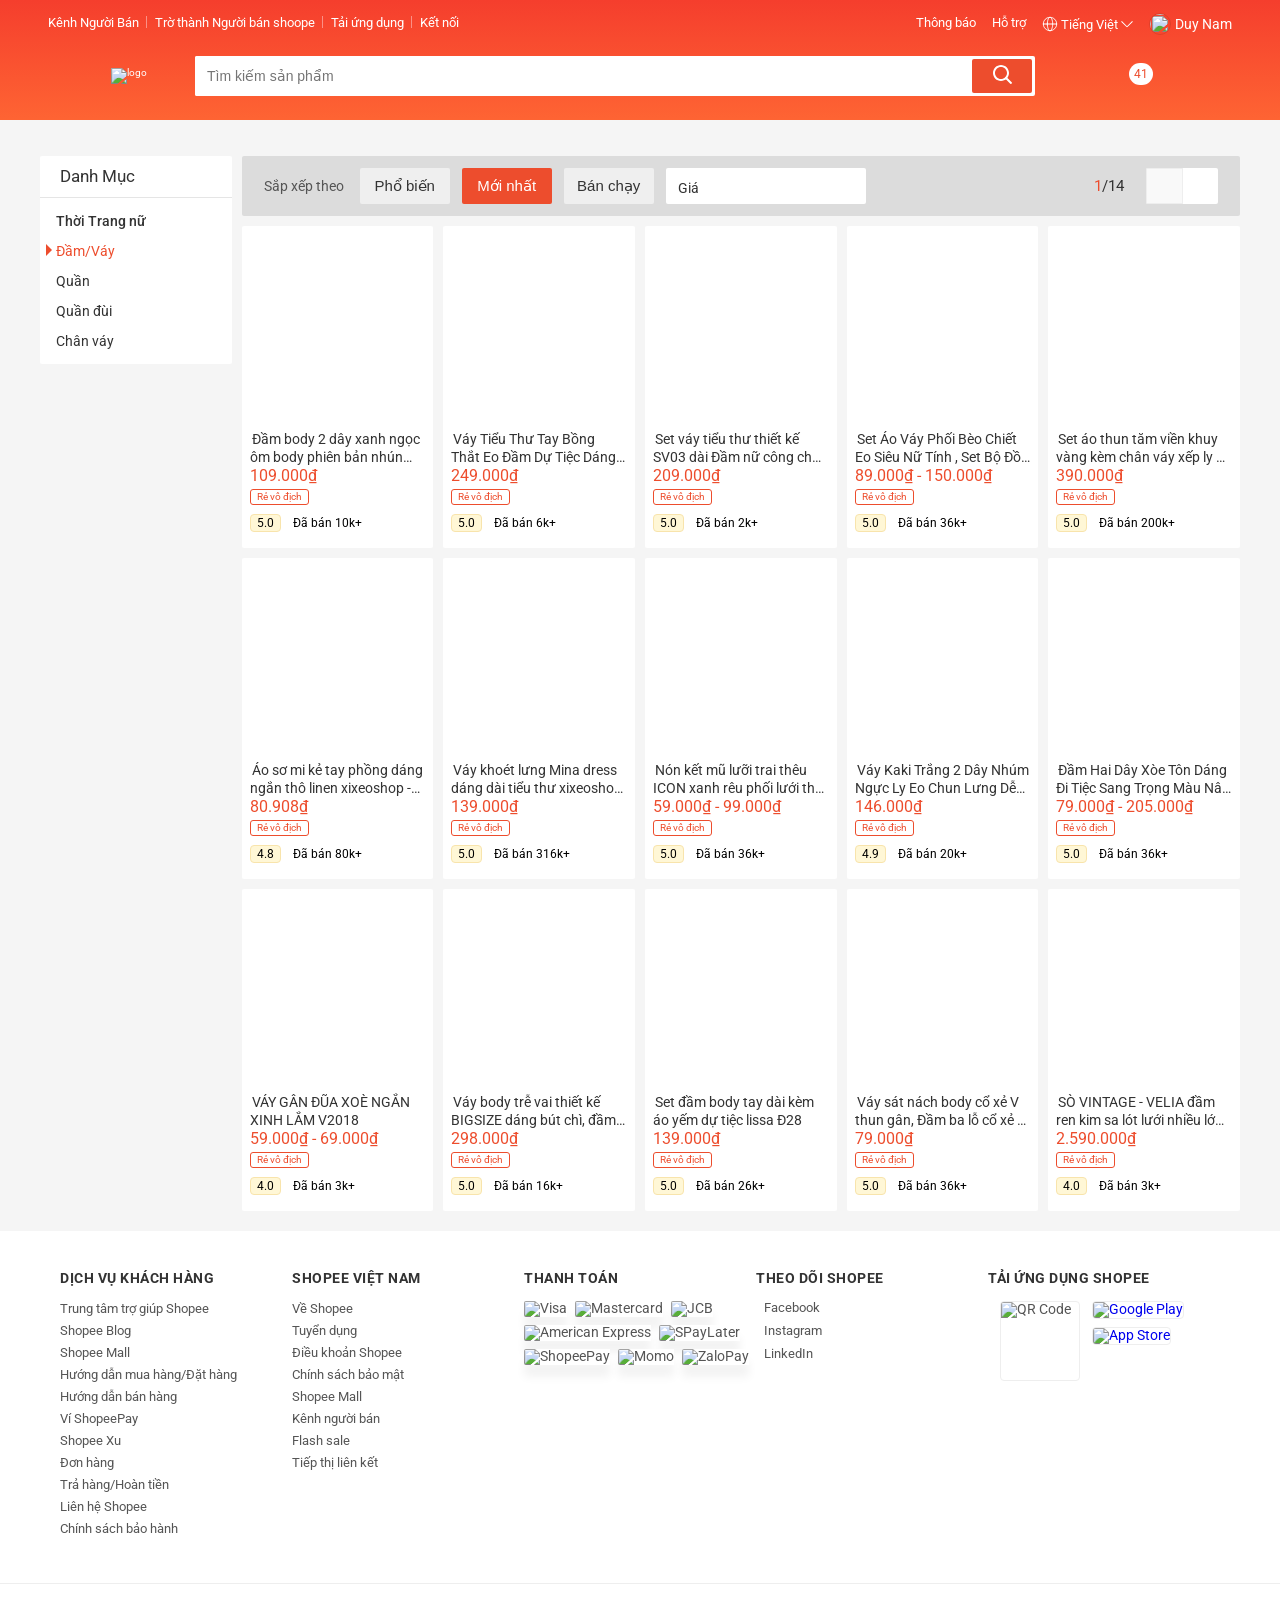
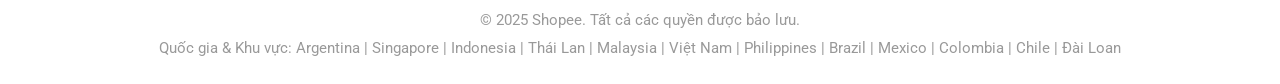
==== commit 583da4c6: "gần hoàn thành" ====
--- a/index.html
+++ b/index.html
@@ -13,9 +13,6 @@
     <link href="https://fonts.googleapis.com/css2?family=Roboto:wght@300;400;500;700&display=swap&subset=vietnamese"
         rel="stylesheet">
 
-    <link rel="stylesheet" href="https://cdnjs.cloudflare.com/ajax/libs/font-awesome/7.0.1/css/all.min.css"
-        integrity="sha512-2SwdPD6INVrV/lHTZbO2nodKhrnDdJK9/kg2XD1r9uGqPo1cUbujc+IYdlYdEErWNu69gVcYgdxlmVmzTWnetw=="
-        crossorigin="anonymous" referrerpolicy="no-referrer" />
     <link rel="stylesheet" href="https://cdnjs.cloudflare.com/ajax/libs/font-awesome/7.0.1/css/all.min.css"
         integrity="sha512-2SwdPD6INVrV/lHTZbO2nodKhrnDdJK9/kg2XD1r9uGqPo1cUbujc+IYdlYdEErWNu69gVcYgdxlmVmzTWnetw=="
         crossorigin="anonymous" referrerpolicy="no-referrer" />
@@ -164,6 +161,9 @@
                                 </li>
                                 <li class="header__navbar-user-item">
                                     <a href="">Đơn mua </a>
+                                </li>
+                                <li class="header__navbar-user-item">
+                                    <a href="./login.html">Tài khoản khác</a>
                                 </li>
                                 <li class="header__navbar-user-item">
                                     <a href="">Đăng xuất</a>
@@ -385,10 +385,13 @@
                                         <div class="home-product-item__img"
                                             style="background-image: url(https://down-vn.img.susercontent.com/file/vn-11134207-820l4-mgjgf3kvxerza1.webp);">
                                         </div>
-                                        <h4 class="home-product-item__name"><img
-                                                src="https://down-vn.img.susercontent.com/file/vn-11134258-7r98o-lyb3kdam2qw17d"
+                                        <img src="http://127.0.0.1:5500/images/vn-11134258-820l4-mg6dv0upli4o83-removebg-preview.png"
+                                            alt="" class="product__thumb">
+                                        <h4 class="home-product-item__name">
+                                            <img src="https://down-vn.img.susercontent.com/file/vn-11134258-7r98o-lyb3kdam2qw17d"
                                                 alt="">Đầm body 2 dây xanh ngọc ôm body phiên bản nhún ngực - sexy váy
-                                            ôm gợi cảm Chuẩn Loại 1</h4>
+                                            ôm gợi cảm Chuẩn Loại 1
+                                        </h4>
                                         <span class="home-product-item__current">109.000₫</span><br>
                                         <div class="home-product-item__price-tag">Rẻ vô địch</div>
                                         <div class="home-product-item__action">
@@ -687,93 +690,106 @@
                 </div>
             </div>
         </div>
-        <footer class="footer"></footer>
+
     </div>
-    <!-- modal layout -->
-    <!-- <div class="modal">
-        <div class="modal__overlay"></div>
-        <div class="modal__body"> -->
-    <!-- Register form -->
-    <!-- <div class="auth-form">
-                <div class="auth-form__container">
-                    <div class="auth-form__header">
-                        <h3 class="auth-form__heading">Đăng ký</h3>
-                        <span class="auth-form__swith-btn">Đăng nhập</span>
-                    </div>
-                    <div class="auth-form__form">
-                        <div class="auth-form__group">
-                            <input type="text" class="auth-form__input" placeholder="Nhập Email của bạn">
-                        </div>
-                        <div class="auth-form__group">
-                            <input type="text" class="auth-form__input" placeholder="Mật khẩu của bạn">
-                        </div>
-                        <div class="auth-form__group">
-                            <input type="text" class="auth-form__input" placeholder="Nhập lại mật khẩu">
-                        </div>
-                    </div>
-                    <div class="auth-form__aside">
-                        <p class="auth-form__policy-text"> Bằng việc đăng kí , bạn đã đồng ý với shoppe về <a href=""
-                                class="auth-form__text-link">điều khoản dịch vụ </a> & <a href=""
-                                class="auth-form__text-link">chính sách bảo mật</a>
-                        <p>
-                    </div>
-                    <div class="auth-form__controls">
-                        <button class="btn btn--size-s auth-form__controls-back btn--normal">TRỞ LẠI</button>
-                        <button class="btn btn-size-s btn--primary btn--disableb">ĐĂNG KÝ</button>
+    <footer class="footer">
+        <div class="footer__container">
+            <div class="footer__col">
+                <h3 class="footer__title">DỊCH VỤ KHÁCH HÀNG</h3>
+                <ul class="footer__list">
+                    <li><a href="#">Trung tâm trợ giúp Shopee</a></li>
+                    <li><a href="#">Shopee Blog</a></li>
+                    <li><a href="#">Shopee Mall</a></li>
+                    <li><a href="#">Hướng dẫn mua hàng/Đặt hàng</a></li>
+                    <li><a href="#">Hướng dẫn bán hàng</a></li>
+                    <li><a href="#">Ví ShopeePay</a></li>
+                    <li><a href="#">Shopee Xu</a></li>
+                    <li><a href="#">Đơn hàng</a></li>
+                    <li><a href="#">Trả hàng/Hoàn tiền</a></li>
+                    <li><a href="#">Liên hệ Shopee</a></li>
+                    <li><a href="#">Chính sách bảo hành</a></li>
+                </ul>
+            </div>
+            <div class="footer__col">
+                <h3 class="footer__title">SHOPEE VIỆT NAM</h3>
+                <ul class="footer__list">
+                    <li><a href="#">Về Shopee</a></li>
+                    <li><a href="#">Tuyển dụng</a></li>
+                    <li><a href="#">Điều khoản Shopee</a></li>
+                    <li><a href="#">Chính sách bảo mật</a></li>
+                    <li><a href="#">Shopee Mall</a></li>
+                    <li><a href="#">Kênh người bán</a></li>
+                    <li><a href="#">Flash sale</a></li>
+                    <li><a href="#">Tiếp thị liên kết</a></li>
+                </ul>
+            </div>
+            <div class="footer__col footerpay">
+                <h3 class="footer__title">THANH TOÁN</h3>
+                <div class="footer__payments">
+                    <div class="footer__wrap"> <img
+                            src="https://down-vn.img.susercontent.com/file/d4bbea4570b93bfd5fc652ca82a262a8" alt="Visa">
+                    </div>
+                    <div class="footer__wrap">
+                        <img src="https://down-vn.img.susercontent.com/file/a0a9062ebe19b45c1ae0506f16af5c16"
+                            alt="Mastercard">
+                    </div>
+                    <div class="footer__wrap"><img
+                            src="https://down-vn.img.susercontent.com/file/38fd98e55806c3b2e4535c4e4a6c4c08" alt="JCB">
+                    </div>
+                    <div class="footer__wrap">
+                        <img src="https://down-vn.img.susercontent.com/file/bc2a874caeee705449c164be385b796c"
+                            alt="American Express">
+                    </div>
+                    <div class="footer__wrap">
+                        <img src="https://down-vn.img.susercontent.com/file/2c46b83d84111ddc32cfd3b5995d9281"
+                            alt="SPayLater">
+                    </div>
+                    <div class="footer__wrap">
+                        <img src="https://down-vn.img.susercontent.com/file/5e3f0bee86058637ff23cfdf2e14ca09"
+                            alt="ShopeePay">
+                    </div>
+                    <div class="footer__wrap"><img
+                            src="https://down-vn.img.susercontent.com/file/9263fa8c83628f5deff55e2a90758b06" alt="Momo">
+                    </div>
+                    <div class="footer__wrap"> <img
+                            src="https://down-vn.img.susercontent.com/file/0217f1d345587aa0a300e69e2195c492"
+                            alt="ZaloPay">
                     </div>
                 </div>
-                <div class="auth-form__socials">
-                    <a href="" class="auth-form__socials--facebook btn btn--with-icon">
-                        <i class="auth-form-socials-icon fa-brands fa-square-facebook"></i><span
-                            class="auth-form__socials-title">
-                            Facebook</span></a>
-                    <a href="" class="auth-form__socials--google btn btn--with-icon"><i
-                            class="auth-form-socials-icon fa-brands fa-google"></i> <span
-                            class="auth-form__socials-title">Google</span></a>
+            </div>
+            <div class="footer__col">
+                <h3 class="footer__title">THEO DÕI SHOPEE</h3>
+                <ul class="footer__social">
+                    <li><i class="fab fa-facebook"></i><a href="#"> Facebook</a></li>
+                    <li><i class="fab fa-instagram"></i><a href="#"> Instagram</a></li>
+                    <li><i class="fab fa-linkedin"></i><a href="#">LinkedIn</a></li>
+                </ul>
+            </div>
+            <div class="footer__col">
+                <h3 class="footer__title">TẢI ỨNG DỤNG SHOPEE</h3>
+                <div class="footer__qr">
+                    <img src="https://api.qrserver.com/v1/create-qr-code/?size=80x80&data=shopee://login" alt="QR Code">
+
+                    <div class="footer__stores">
+                        <a href="#"><img
+                                src="https://play.google.com/intl/en_us/badges/static/images/badges/en_badge_web_generic.png"
+                                alt="Google Play"></a>
+                        <a href="#"><img
+                                src="https://developer.apple.com/assets/elements/badges/download-on-the-app-store.svg"
+                                alt="App Store"></a>
+                    </div>
                 </div>
-            </div> -->
-    <!-- login form -->
-    <!-- <div class="auth-form">
-                <div class="auth-form__container">
-                    <div class="auth-form__header">
-                        <h3 class="auth-form__heading">Đăng nhập</h3>
-                        <span class="auth-form__swith-btn">Đăng ký</span>
-                    </div>
-                    <div class="auth-form__form">
-                        <div class="auth-form__group">
-                            <input type="text" class="auth-form__input" placeholder="Nhập Email của bạn">
-                        </div>
-                        <div class="auth-form__group">
-                            <input type="text" class="auth-form__input" placeholder="Mật khẩu của bạn">
-                        </div>
-                    </div>
-                    <div class="auth-form__aside">
-                        <div class="auth-form__help">
-                            <a href="" class="auth-form__help-link auth-form__help-forgot">Quên mật khẩu</a>
-                            <span class="auth-form__help-sparatate"></span>
-                            <a href="" class="auth-form__help-link">Cần trợ giúp ?</a>
-                        </div>
-                    </div>
-                    <div class="auth-form__controls">
-                        <button class="btn btn--size-s auth-form__controls-back btn--normal">TRỞ LẠI</button>
-                        <button class="btn btn-size-s btn--primary btn--disableb">ĐĂNG NHẬP</button>
-                    </div>
-                </div>
-                <div class="auth-form__socials">
-                    <a href="" class="auth-form__socials--sms btn btn--with-icon">
-                        <i class="fa-solid fa-comment-sms"></i><span class="auth-form__socials-title">
-                            SMS</span></a>
-                    <a href="" class="auth-form__socials--facebook btn btn--with-icon">
-                        <i class="auth-form-socials-icon fa-brands fa-facebook"></i><span
-                            class="auth-form__socials-title">
-                            Facebook</span></a>
-                    <a href="" class="auth-form__socials--google btn btn--with-icon"><i
-                            class="auth-form-socials-icon fa-brands fa-google"></i> <span
-                            class="auth-form__socials-title">Google</span></a>
-                </div>
-            </div> -->
-    </div>
-    </div>
+            </div>
+        </div>
+        </div>
+        <div class="footer__bottom">
+            <p>© 2025 Shopee. Tất cả các quyền được bảo lưu.</p>
+            <p>Quốc gia & Khu vực: Argentina | Singapore | Indonesia | Thái Lan | Malaysia | Việt Nam | Philippines
+                |
+                Brazil
+                | Mexico | Colombia | Chile | Đài Loan</p>
+        </div>
+    </footer>
 </body>
 
 </html>
--- a/assets/css/main.css
+++ b/assets/css/main.css
@@ -711,6 +711,10 @@
 .container {
     background-color: #f5f5f5;
 }
+.home-product {
+    padding-bottom: 20px;
+}
+
 .app__content {
     padding-top: 36px;
 }
@@ -838,6 +842,7 @@
     background-repeat: no-repeat;
     background-size: contain;
     background-position: center;
+    object-fit: cover;
 }
 .home-product-item__name {
     margin-top: 12px;
@@ -900,3 +905,161 @@
 .home-product-item__action {
     padding-bottom: 16px;
 }
+
+/* footer */
+.footer {
+    margin-top: 40px;
+    background-color: var(--white-color);
+    font-family: 'Roboto', sans-serif;
+    color: #555;
+    font-size: 14px;
+}
+
+.footer__container {
+    max-width: 1200px;
+    margin: 0 auto;
+    padding: 0 20px;
+    display: flex;
+    flex-wrap: wrap;
+    /* gap: 30px; */
+    justify-content: space-between;
+}
+
+.footer__col {
+    flex: 1;
+    min-width: 180px;
+}
+
+.footer__title {
+    font-size: 14px;
+    font-weight: 700;
+    color: #333;
+    text-transform: uppercase;
+    margin-bottom: 16px;
+    letter-spacing: 0.5px;
+}
+
+.footer__list li {
+    margin-bottom: 8px;
+}
+
+.footer__list a {
+    color: #555;
+    text-decoration: none;
+    font-size: 13px;
+    transition: color 0.2s;
+}
+
+.footer__list a:hover {
+    color: #ee4d2d;
+}
+.footer__wrap {
+    background-color: var(--white-color);
+    display: inline-block;
+    box-shadow: 0 12px 10px rgba(0, 0, 0, 0.05);
+}
+.footerpay .footer__payments {
+    display: flex;
+    flex-wrap: wrap;
+    gap: 8px;
+    margin-top: 12px;
+}
+
+.footer__payments img {
+    height: 24px;
+    object-fit: contain;
+    border-radius: 2px;
+}
+
+.footer__social {
+    margin: 12px 0 0;
+}
+
+.footer__social li {
+    margin-bottom: 10px;
+    display: flex;
+    align-items: center;
+    gap: 8px;
+}
+
+.footer__social i {
+    font-size: 18px;
+    color: #555;
+}
+
+.footer__social a {
+    color: #555;
+    text-decoration: none;
+    font-size: 13px;
+}
+
+.footer__social a:hover {
+    color: #ee4d2d;
+}
+.footer__qr {
+    display: flex;
+}
+.footer__qr img {
+    width: 80px;
+    height: 80px;
+    border: 1px solid #eee;
+    border-radius: 4px;
+    /* margin-bottom: 12px; */
+    margin-left: 12px;
+}
+
+.footer__stores {
+    display: flex;
+    flex-direction: column;
+    gap: 8px;
+}
+
+.footer__stores a img {
+    height: 36px;
+    border-radius: 4px;
+}
+
+/* Footer Bottom */
+.footer__bottom {
+    margin-top: 40px;
+    padding: 20px 0;
+    border-top: 1px solid #eee;
+    text-align: center;
+    color: #999;
+    font-size: 12px;
+    line-height: 1.6;
+}
+
+.footer__bottom p {
+    margin: 4px 0;
+}
+
+/* Responsive */
+@media (max-width: 768px) {
+    .footer__container {
+        flex-direction: column;
+        gap: 30px;
+    }
+
+    .footer__col {
+        min-width: 100%;
+    }
+
+    .footerpay .footer__payments {
+        justify-content: center;
+    }
+
+    .footer__stores {
+        align-items: center;
+    }
+}
+.product__thumb {
+    position: absolute;
+    width: 180px;
+    top: 13px;
+    left: 0;
+    z-index: 4;
+}
+.home-product-item {
+    position: relative;
+}
--- a/assets/css/base.css
+++ b/assets/css/base.css
@@ -89,22 +89,6 @@
         transform: scale(var(--growth-to));
     }
 }
-.modal {
-    position: fixed;
-    top: 0;
-    right: 0;
-    bottom: 0;
-    left: 0;
-    display: flex;
-}
-.modal__overlay {
-    position: absolute;
-    width: 100%;
-    height: 100%;
-    background-color: rgba(0, 0, 0, 0.4);
-    z-index: 1;
-    animation: fadeIn linear 0.1s;
-}
 .modal__body {
     --growth-form: 0.7;
     --growth-to: 1;
@@ -113,11 +97,12 @@
     z-index: 2;
     background-color: var(--white-color);
     position: relative;
-    margin: auto;
     border-radius: 2px;
     animation: growth linear 0.1s;
-}
-/* buton style */
+    left: 920px;
+    top: 50%;
+    transform: translateY(-50%);
+}
 .btn {
     min-width: 142px;
     min-height: 36px;
